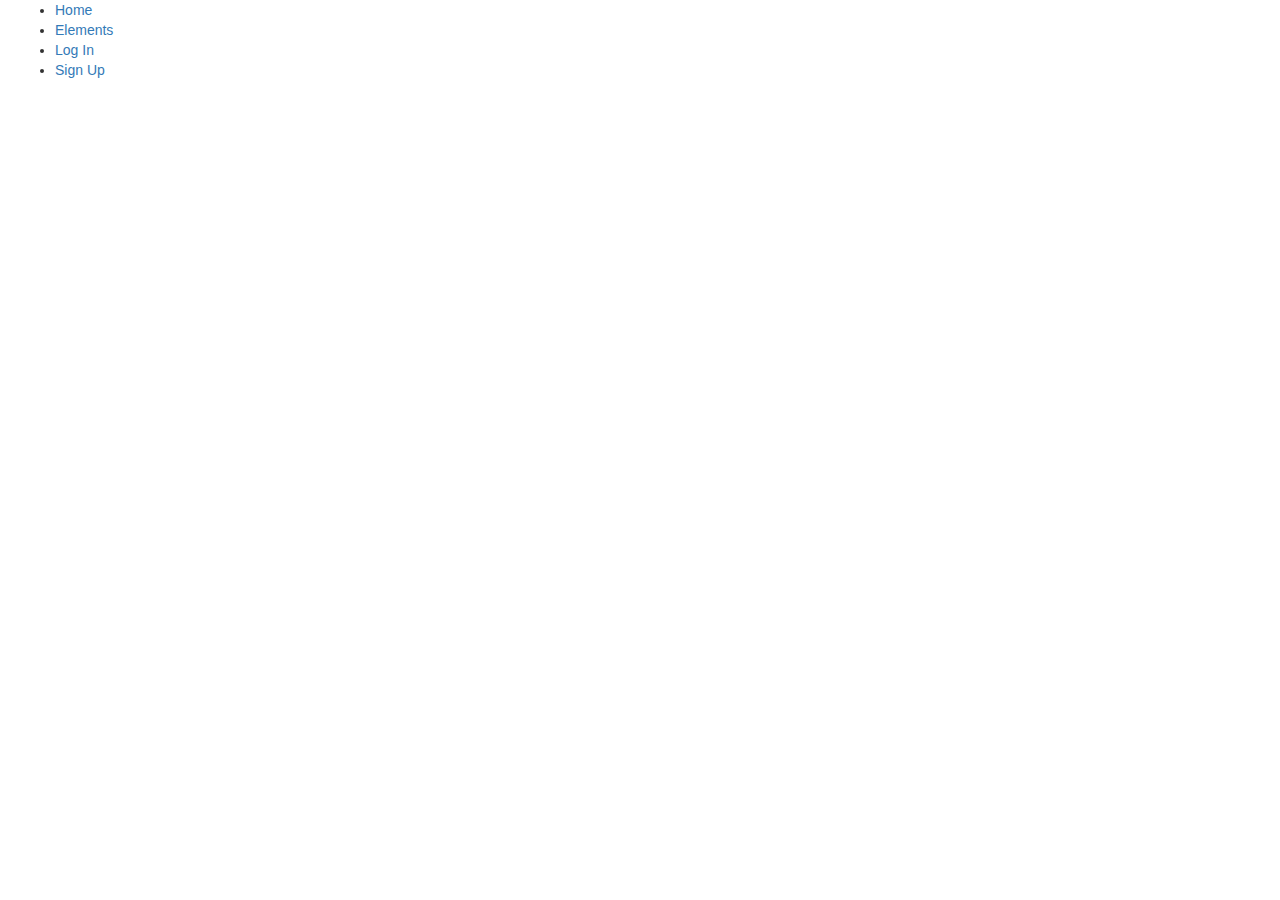
==== index.html @ 4f93aa48 "1st commit" ====
<!DOCTYPE html>
<html lang="en">
    <head>
        <meta charset="utf-8">
        <meta http-equiv="X-UA-Compatible" content="IE=edge">
        <meta name="viewport" content="width=device-width, initial-scale=1">
        <title>Bootstrap 101 Template</title>
        <link href="assets/css/bootstrap.min.css" rel="stylesheet">
        <link rel="stylesheet" href="assets/css/ionicons.min.css">
        <link href="https://fonts.googleapis.com/css?family=Istok+Web:400,400i,700,700i" rel="stylesheet">
        <link href="https://fonts.googleapis.com/css?family=Roboto:300,300i,400" rel="stylesheet">
        <link href="https://fonts.googleapis.com/css?family=PT+Sans" rel="stylesheet">
        <link href="assets/css/main.css" rel="stylesheet">


        <script src="assets/js/jquery.min.js"></script>
        <script src="assets/js/bootstrap.min.js"></script>
        <script src="assets/js/main.js"></script>
    </head>
<body>
<div class="pop-up-solid-state">
    <div class="container">
                <ul class="center-block">
                    <li><a href="#">Home</a></li>
                    <li><a href="#">Elements</a></li>
                    <li><a href="#">Log In</a></li>
                    <li><a href="#">Sign Up</a></li>
                </ul>
    </div>
</div>
<!-- <div>
        <nav class="navbar navbar-fixed-top">
    <div class="navbar-solid-state">
    <div class="container-fluid">
    <div class="row">
    <div class="col-md-11">
    <p>Solid State</p>
    </div>
    <div class="col-md-1">
    <button type="button" class="btn navbar-btn navbar-btn-solid-state">Menu <i class="ion-android-menu"></i></button>
    </div>
    </div>
    </div>
    </div>
    </nav>
<section id="banner">
    <div class="container">
        <div class="row">
        <div class="col-md-12">
        <h2>MAX OUT YOUR USER EXPERIENCE</h2>
        </div>
        </div>
        <div class="row">
        <div class="col-md-12"> <p>ANOTHER FREE + FULLY RESPONSIVE SITE TEMPLATE BY <a href="http://www.themewagon.com">THEMEWAGON</a></p>
        </div>
        </div>
        <div class="row">
        <div class="col-md-12">
        <a href="#" class="btn btn-banner">DEFAULT</a>
        </div>
        </div>
    </div>
</section>
  
<section id="one">
    <div class="container">
        <div class="one-features">
        <div class="row">
        <div class="col-md-8">
        <div class="section-highlight">
        <h2>BEST SPORTS HEADPHONE EVER</h2>
        </div>
        <div class="section-details">
        <p>
        Lorem ipsum dolor sit amet, etiam lorem adipiscing elit. Cras turpis ante, nullam sit amet turpis non, sollicitudin posuere urna. Mauris id tellus arcu. Nunc vehicula id nulla dignissim dapibus. Nullam ultrices, neque et faucibus viverra, ex nulla cursus.
        </p>
        </div>
        <a href="#" class="btn btn-learn-more">LEARN MORE <i class="ion-ios-arrow-right"></i></a>
        </div>
        <div class="col-md-4">
        <img src="assets/images/03_headephone.png" class="img-responsive">
        </div>
        </div>
        </div>
    </div>
</section>
  <section id="two">
  <div class="two-features">
    <div class="container">
      <div class="row">
        <div class="col-md-4">
          <img src="assets/images/04_shoe.png" class="img-responsive">
        </div>
        <div class="col-md-8">
          <div class="section-highlight">
              <h2>WHY YOU LIKE OUR SHOES?</h2>
          </div>
          <div class="section-details">
            <p>
            Lorem ipsum dolor sit amet, etiam lorem adipiscing elit. Cras turpis ante, nullam sit amet turpis non, sollicitudin posuere urna. Mauris id tellus arcu. Nunc vehicula id nulla dignissim dapibus. Nullam ultrices, neque et faucibus viverra, ex nulla cursus.
            </p>
          </div>
          <a href="#" class="btn btn-learn-more">LEARN MORE <i class="ion-ios-arrow-right"></i></a>
        </div>
      </div>
    </div>
    </div>
  </section>
  <section id="three">
  <div class="three-features">
          <div class="container">
      <div class="row">
        <div class="col-md-8">
          <div class="section-highlight">
              <h2>
            YANKEES BASEBALL CAP
          </h2>
          </div>
          <div class="section-details">
            <p>
            Lorem ipsum dolor sit amet, etiam lorem adipiscing elit. Cras turpis ante, nullam sit amet turpis non, sollicitudin posuere urna. Mauris id tellus arcu. Nunc vehicula id nulla dignissim dapibus. Nullam ultrices, neque et faucibus viverra, ex nulla cursus.
            </p>
          </div>
          <a href="#" class="btn btn-learn-more">LEARN MORE <i class="ion-ios-arrow-right"></i></a>
        </div>
        <div class="col-md-4">
          <img src="assets/images/05_cap.png" class="img-responsive">
        </div>
      </div>
    </div>
  </div>
  </section>
  <section id="four">
  <div class="four-full">
  <div class="four-top">
    <div class="container">
      <div class="section-heading">
          <div class="title">
              <div class="row">
        <div class="col-md-12">
          <h2>
            CHECK OUR SERVICES
          </h2>
        </div>
        </div>
          </div>
          <div class="subtitle">
                     <div class="row">
            <div class="col-md-12">
          <p>
            Lorem ipsum dolor sit amet, etiam lorem adipiscing elit. Cras turpis ante, nullam sit amet turpis non, sollicitudin posuere urnamauris id tellus arcu.
          </p>
        </div>
        </div>
          </div>
      </div>
 
      </div>
      </div>
      <div class="container">
                <div class="row">
        <div class="col-md-6">
            <div class="four-features">
                <img src="assets/images/07.jpg" class="img-responsive">
                <div class="features-content">
                    <h3>MOUNTAIN HIKING</h3>
                    <p>
                        Lorem ipsum dolor sit amet, etiam lorem adipiscing elit. Cras turpis ante, nullam sit amet turpis Nunc sollicitudin posuere urna. Mauris id tellus arcu. Nunc vehicula id nullam
                    </p>
                    <a href="#" class="btn btn-learn-more">LEARN MORE <i class="ion-ios-arrow-right"></i></a>
                </div>
            </div>
        </div>
        <div class="col-md-6">
          <div class="four-features">
                <img src="assets/images/08.jpg" class="img-responsive">
                <div class="features-content">
                    <h3>SHOE SERVICES</h3>
                    <p>
                        Lorem ipsum dolor sit amet, etiam lorem adipiscing elit. Cras turpis ante, nullam sit amet turpis Nunc sollicitudin posuere urna. Mauris id tellus arcu. Nunc vehicula id nulla
                    </p>
                    <a href="#" class="btn btn-learn-more">LEARN MORE <i class="ion-ios-arrow-right"></i></a>
                </div>
            </div>
        </div>
      </div>
      <div class="row">
        <div class="col-md-6">
          <div class="four-features">
              <img src="assets/images/09.jpg" class="img-responsive">
          <div class="features-content">
              <h3>
            MOUNTAIN VISION
          </h3>
          <p>
            Lorem ipsum dolor sit amet, etiam lorem adipiscing elit. Cras turpis ante, nullam sit amet turpis Nunc sollicitudin posuere urna. Mauris id tellus arcu. Nunc vehicula id nulla
          </p>
          <a href="#" class="btn btn-learn-more">
          LEARN MORE <i class="ion-ios-arrow-right"></i>
          </a>
          </div>
          </div>
        </div>
        <div class="col-md-6">
          <div class="four-features">
              <img src="assets/images/10.jpg" class="img-responsive">
          <div class="features-content">
              <h3>
            LIFE IN ADVENTURE
          </h3>
          <p>
            Lorem ipsum dolor sit amet, etiam lorem adipiscing elit. Cras turpis ante, nullam sit amet turpis Nunc sollicitudin posuere urna. Mauris id tellus arcu. Nunc vehicula id nulla
          </p>
          <a href="#" class="btn btn-learn-more">
          LEARN MORE <i class="ion-ios-arrow-right"></i>
          </a>
          </div>
          </div>
        </div>
      </div>
      <div class="row">
        <div class="col-md-12">
          <a href="#" class="btn btn-expand-all">EXPAND ALL</a>
        </div>
      </div>
      </div>
    </div>
  </section>
  <section id="footer">
    <div class="container">
    <div class="footer-top">
      <div class="section-heading">
          <div class="title">
              <div class="row">
        <div class="col-md-12">
          <h2>
            GET IN TOUCH
          </h2>
          </div>
          </div>
          </div>
          <div class="subtitle">
            <div class="row">
            <div class="col-md-12">
            <p>
            Lorem ipsum dolor sit amet, etiam lorem adipiscing elit. Cras turpis ante, nullam sit amet turpis non, sollicitudin posuere urna.
            </p>
            </div>
            </div>
          </div>
      </div>
        </div>
      <div class="footer-features">
      <div class="row">
              <div class="col-md-6">
          <form>
          <div class="form-group">
            <input type="text" name="name name" class="form-control form-footer" placeholder="Name">
          </div>
            <div class="form-group">
              <input type="email" class="form-control form-footer" placeholder="Email">
            </div>
            <div class="form-group">
               <textarea class="form-control form-footer" rows="5" placeholder="Message"></textarea>
            </div>
              <button type="submit" class="btn btn-solid-state">Send Message</button>
          </form>
        </div>
        <div class="col-md-6">
          <div class="footer-list">
              <ul class="list-unstyled">
                <li class="list-bottom">
              <i class="ion-ios-home"> </i><strong>Untitled Inc 1234 Somewhere Road Suite #2894 Nashville, TN 00000-0000</strong>
            </li>
                <li class="list-top-bottom">
              <strong><i class="ion-android-call"> </i>(+440) 103-5554</strong>
            </li>
            <li class="list-top-bottom">
              <strong><i class="ion-email"> </i>information@mail.com</strong>
            </li>
          </ul>
          <div class="list-solid-state">
              <ul class="list-inline">
            <li>
                <a href="http://www.facebook.com"><i class="ion-social-facebook"></i></a>
            </li>
            <li>
                <a href="http://www.twitter.com"><i class="ion-social-twitter"></i></a>
            </li>
            <li>
                <a href="https://www.linkedin.com"><i class="ion-social-linkedin"></i></a>
            </li>
            <li>
                <i class="ion-aperture"></i>
            </li>
            <li>
                <i class="ion-social-rss"></i>
            </li>
          </ul>
          </div>
          </div>
        </div>
      </div>
      </div>
      <div class="footer-bottom">
          <div class="row">
              <div class="col-md-12">
                  <p>&copy; TECHNEXT 2016.ALL RIGHTS RESERVED.</p>
              </div>
          </div>
      </div>
    </div>
  </section>
</div> -->

</body>
  
</html>
---- assets/css/main.css ----
/*body {
	background-color: #2e3141;
	background-image: linear-gradient(to top, rgba(46, 49, 65, 0), rgba(46, 49, 65, 1)), url("../images/01_header_image.jpg");
	background-size: auto, cover;
	background-attachment: fixed, fixed;
	background-position: center, center;
}
*/

h1, h2, h3, h4, h5, h6 {
    margin-top: 0px;
    margin-bottom: 0px;
}

#banner {
		padding: 10em 0 4.75em 0 ;
		background-color: #2e3141;
		background-image: linear-gradient(to top, rgba(46, 49, 65, 0), rgba(46, 49, 65, 1)), url("../images/01_header_image.jpg");
		background-size: auto, cover;
		background-attachment: fixed, fixed;
		background-position: center, center;
		height: 80vh;
		color: #ffffff;
		
	}
	#banner a {
		color: #ffffff;
	}

.color-white {
	color: white;
}

.btn-banner {
	background-color: transparent;
	border: 1px solid #ffffff;
	color: #ffffff;
	font-family: 'Istok Web', sans-serif;
	font-weight: 700;
	font-size: 13px;
	border-radius: 50px;
    padding: 18px 43px;
}

#one h2, #one p, #one a {
	text-align: right;
	float: right;
}

#two {
	background-color: #242d44;
	color: #ffffff;
}

#four {
	background-color: #242d44;
	color: #ffffff;
}

.four-features{
	background-color: #29344e;
	margin: 15px;
	border-radius: 8px;
}
.four-features img{
	border-radius: 8px 8px 0 0;
}
.four-features .features-content{
	padding: 15px;
}

.footer-features {
	padding: 30px;
    border-bottom: 1px solid #dfdfdf;
}

textarea {
	resize: none;
}

.form-footer{
	border-radius: 15px;
}

.btn-solid-state {
	background-color: #242d44;
	color: #ffffff;
	border-radius: 25px;
	font-family: 'Roboto', sans-serif;
	font-weight: 300;
	text-transform: uppercase;
}
.btn-solid-state:focus, .btn-solid-state:hover {
	border: 1px solid #242d44;
	color: #ffffff;
	border-radius: 25px;
	font-family: 'Roboto', sans-serif;
	font-weight: 300;
	text-transform: uppercase;
	font-size: 15px;
}

.one-features, .two-features, .three-features{
	padding: 30px;
}

#three h2, #three p, #three a{
	float: right;
	text-align: right;
}

.four-top {
	padding: 50px;
	text-align: center;
}

.footer-top {
	padding: 50px;
	text-align: center;
}

i.ion-ios-arrow-right {
    -moz-transition: background-color 0.2s ease-in-out;
    -webkit-transition: background-color 0.2s ease-in-out;
    -ms-transition: background-color 0.2s ease-in-out;
    transition: background-color 0.2s ease-in-out;
    border-radius: 50%;
    border: solid 1px #9f9f9f;
    display: inline-block;
    height: 35px;
    line-height: 35px;
    margin-left: 5px;
    text-align: center;
    vertical-align: middle;
    width: 35px;
}

h2,h3 {
	font-family: 'Istok Web', sans-serif;
	font-weight: 700;
}

p {
	font-family: 'Roboto', sans-serif;
	font-weight: 300;
	font-size: 21px;
}

#banner p {
	font-family: 'Istok Web', sans-serif;
	font-weight: 400;
	font-size: 18px;
}

.btn-learn-more {
	font-family: 'Istok Web', sans-serif;
	font-weight: 700;
	font-size: 13px;
}

#two .btn-learn-more, #four .btn-learn-more {
	color: #ffffff;
	padding-left: 0px;
}

#three .btn-learn-more, #one .btn-learn-more {
	color: black;
	font-size: 13px;
	padding-right: 0px;
}

.btn-expand-all {
	background-color: #242d44;
	border: 1px solid #ffffff;
	margin-left: 15px;
	border-radius: 20px;
	color: #ffffff;
	font-family: 'Istok Web', sans-serif;
	font-weight: 700;
	padding: 5px 18px 5px 18px;
	margin-top: 85px;
}

.btn-expand-all:hover, .btn-expand-all:focus {
    background-color: #242d44;
    border: 1px solid #ffffff;
    margin-left: 15px;
    border-radius: 20px;
    color: #ffffff;
    font-family: 'Istok Web', sans-serif;
    font-weight: 700;
    padding: 5px 18px 5px 18px;
    margin-top: 85px;
    font-size: 15px;
}

.four-full {
	padding-bottom: 50px;
}

#banner h2 {
	font-size: 46px;
	margin-bottom: 37px;
}

#banner p {
	font-size: 18px;
	margin-bottom: 29px;
}

h2 {
	font-size: 31px;
}

h3 {
	font-size: 26px;
}

.section-heading .title h2 {
	margin-bottom: 35px;
}

.section-highlight h2 {
	margin-bottom: 67px;
}

.section-details p {
	margin-bottom: 57px;
}

.four-features .features-content h3 {
	margin-bottom: 32px;
}

.four-features .features-content p {
	margin-bottom: 33px;
}

.footer-bottom p {
	text-align: center;
	font-family: 'Roboto', sans-serif;
	font-weight: 300;
	font-size: 13px;
}

.footer-bottom {
	margin: 56px 0 56px 0;
}

.list-bottom {
	padding-bottom: 27px;
	border-bottom: 1px solid #dfdfdf;
}

.list-top-bottom {
	padding: 27px 0 27px 0;
	border-bottom: 1px solid #dfdfdf;
}

.list-solid-state {
	margin-left: 15px;
}

.navbar-solid-state {
	background-color: #transparent;
	color: #ffffff;
}

.navbar-solid-state p {
	color: transparent;
	font-family: 'Istok Web', sans-serif;
	font-weight: 700;
}

.navbar-btn-solid-state {
	background-color: transparent;
	text-transform: uppercase;
	border-radius: 0;
	border: 1px solid #ffffff;
	font-family: 'PT Sans', sans-serif;
	font-weight: 400;
	margin-left: 10px;
}

.navbar-btn-solid-state:hover, .navbar-btn-solid-state:focus {
    font-size: 15px;
    color: #ffffff;
}

.btn-learn-more:hover, .btn-learn-more:focus {
	font-size: 14px;
}

#three .btn-learn-more:hover, #one .btn-learn-more:hover, #three .btn-learn-more:focus, #one .btn-learn-more:focus {
	font-size: 14px;
}

.btn-banner:hover {
    font-size: 15px;
}

.pop-up-solid-state {
	margin: 0 auto;
	display: inline-block;
}
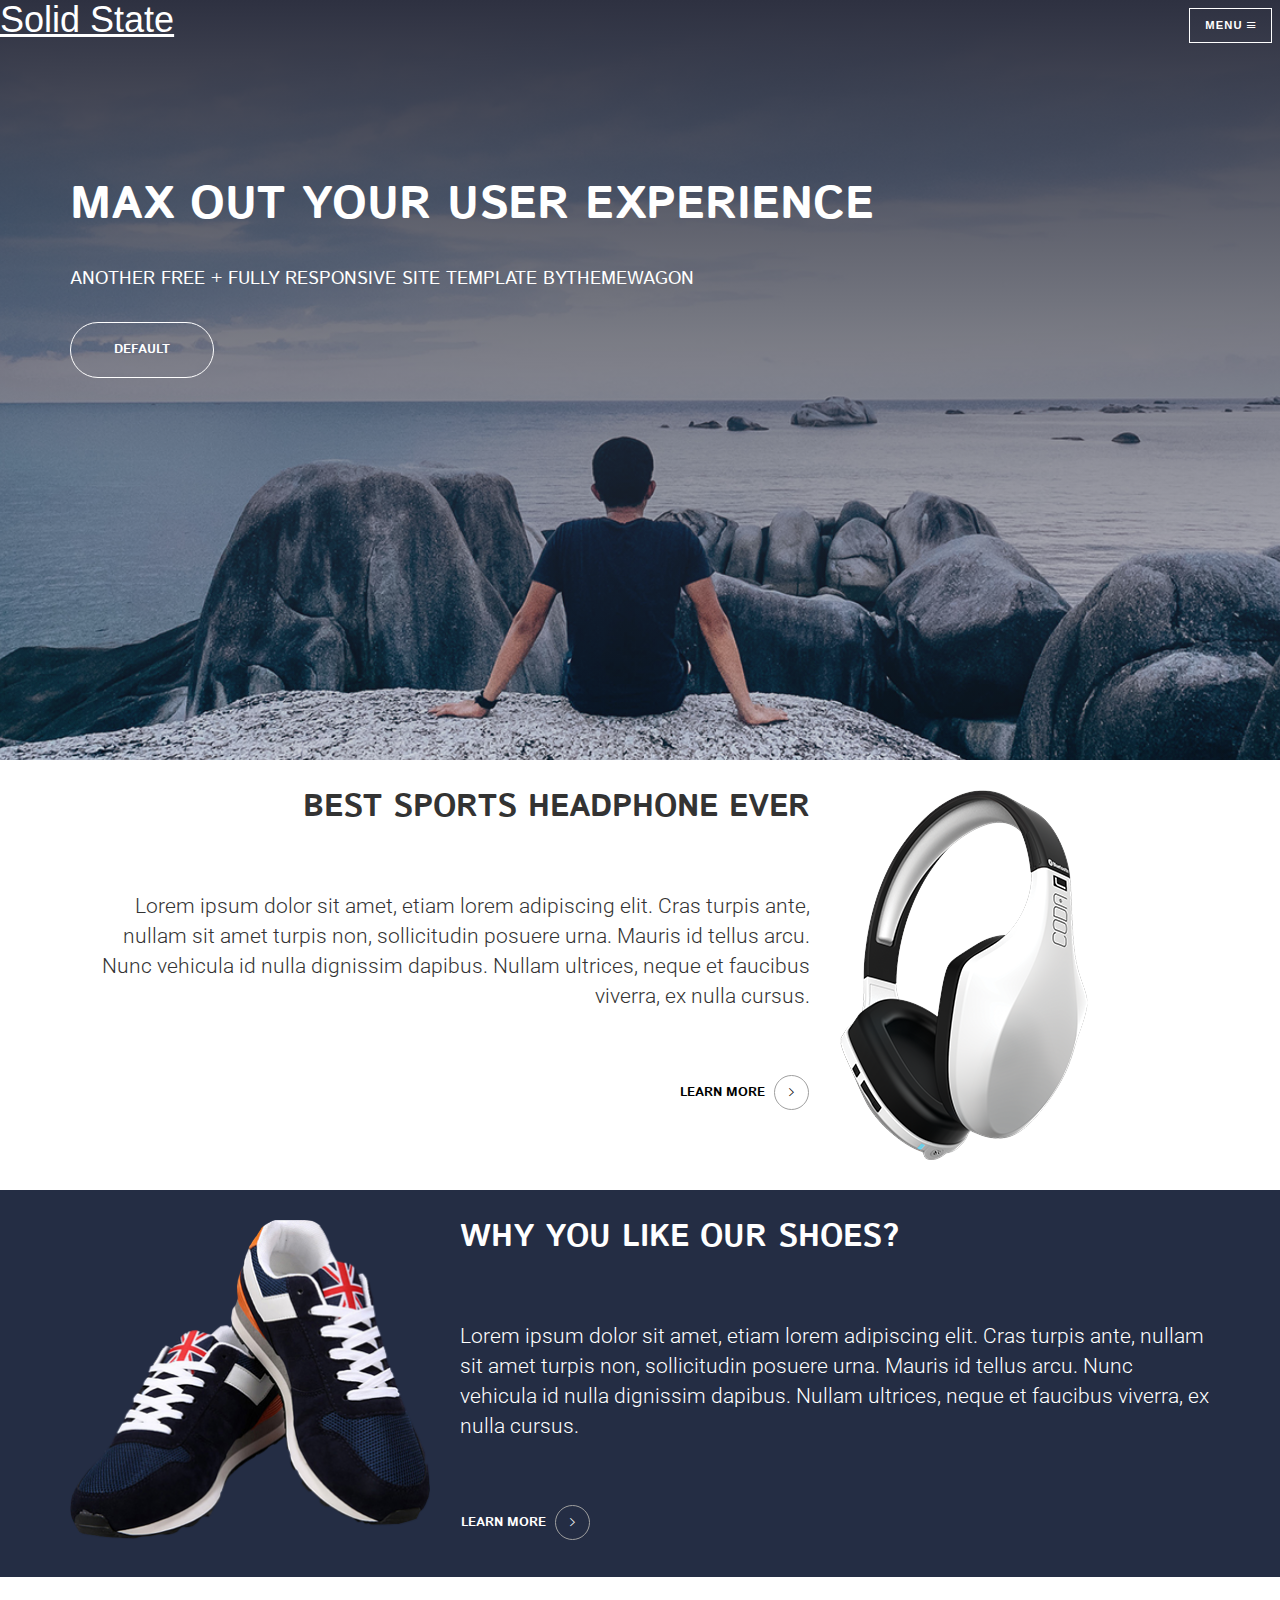
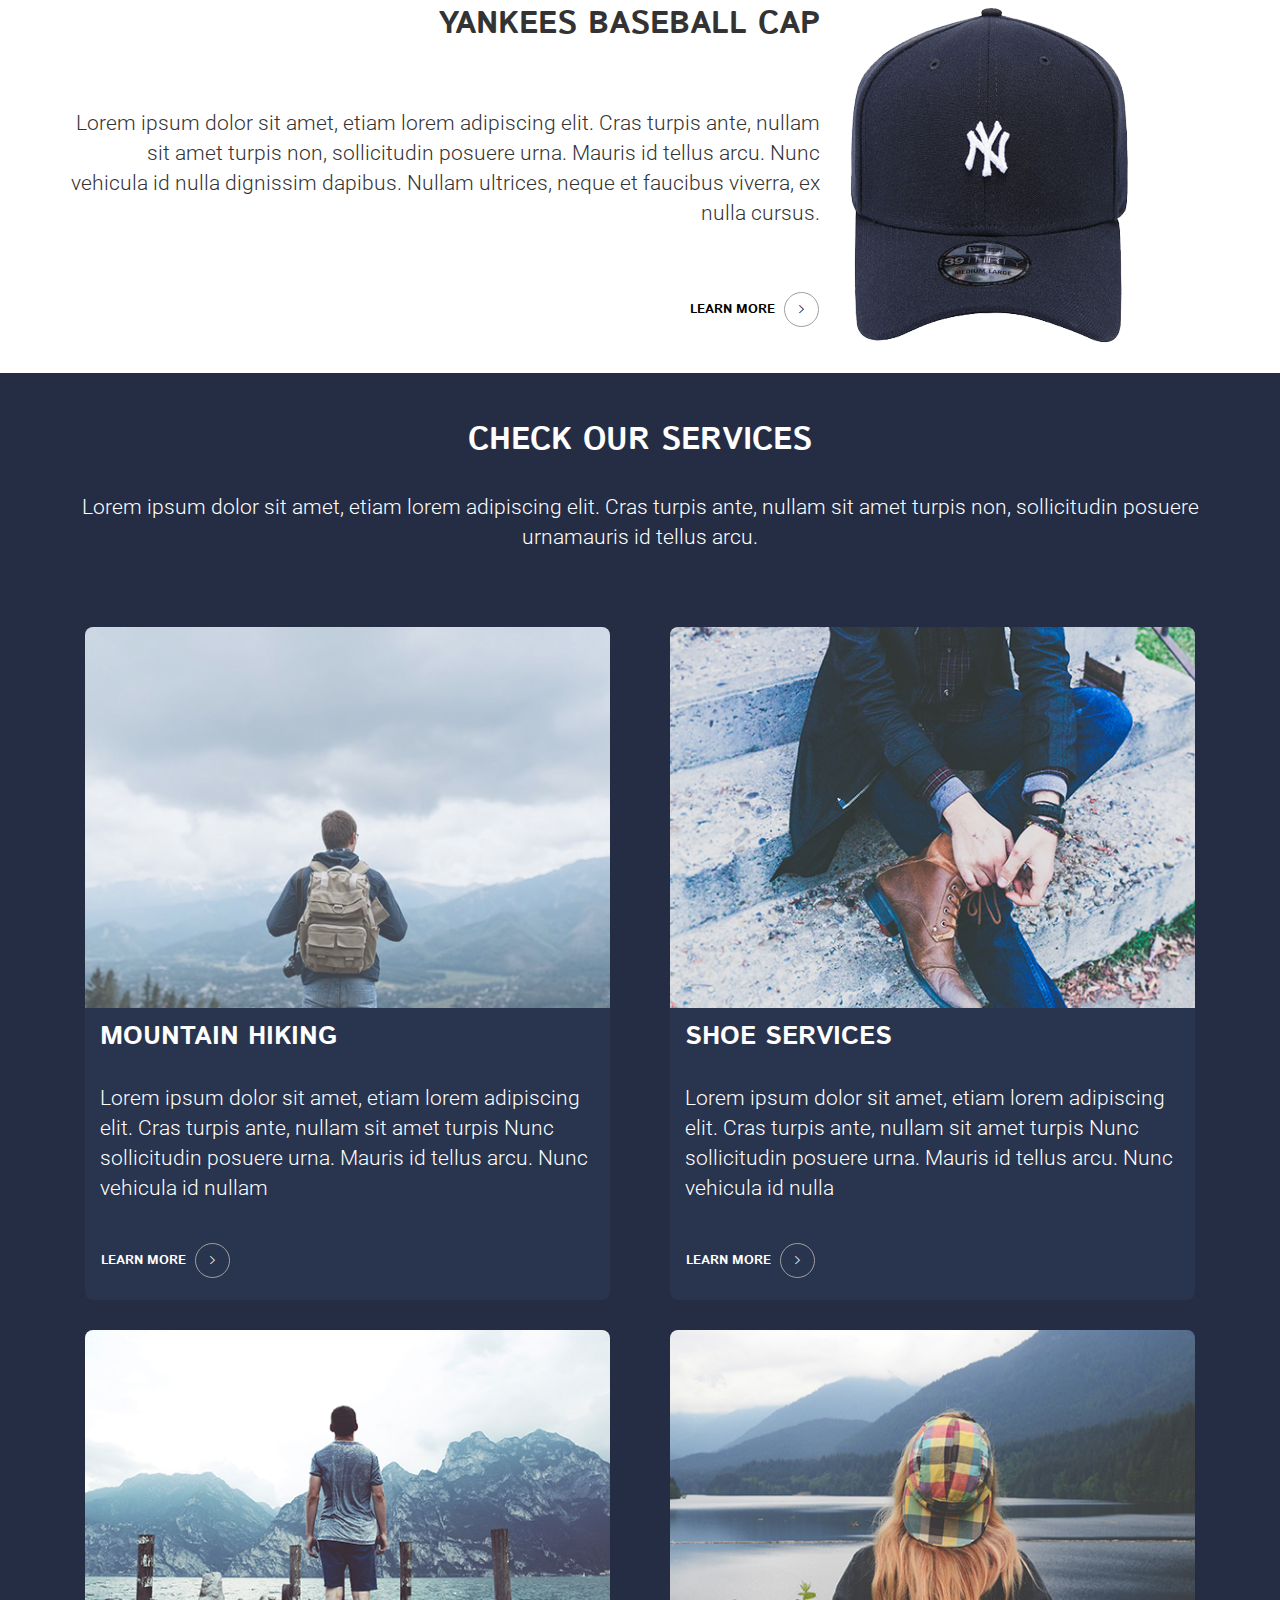
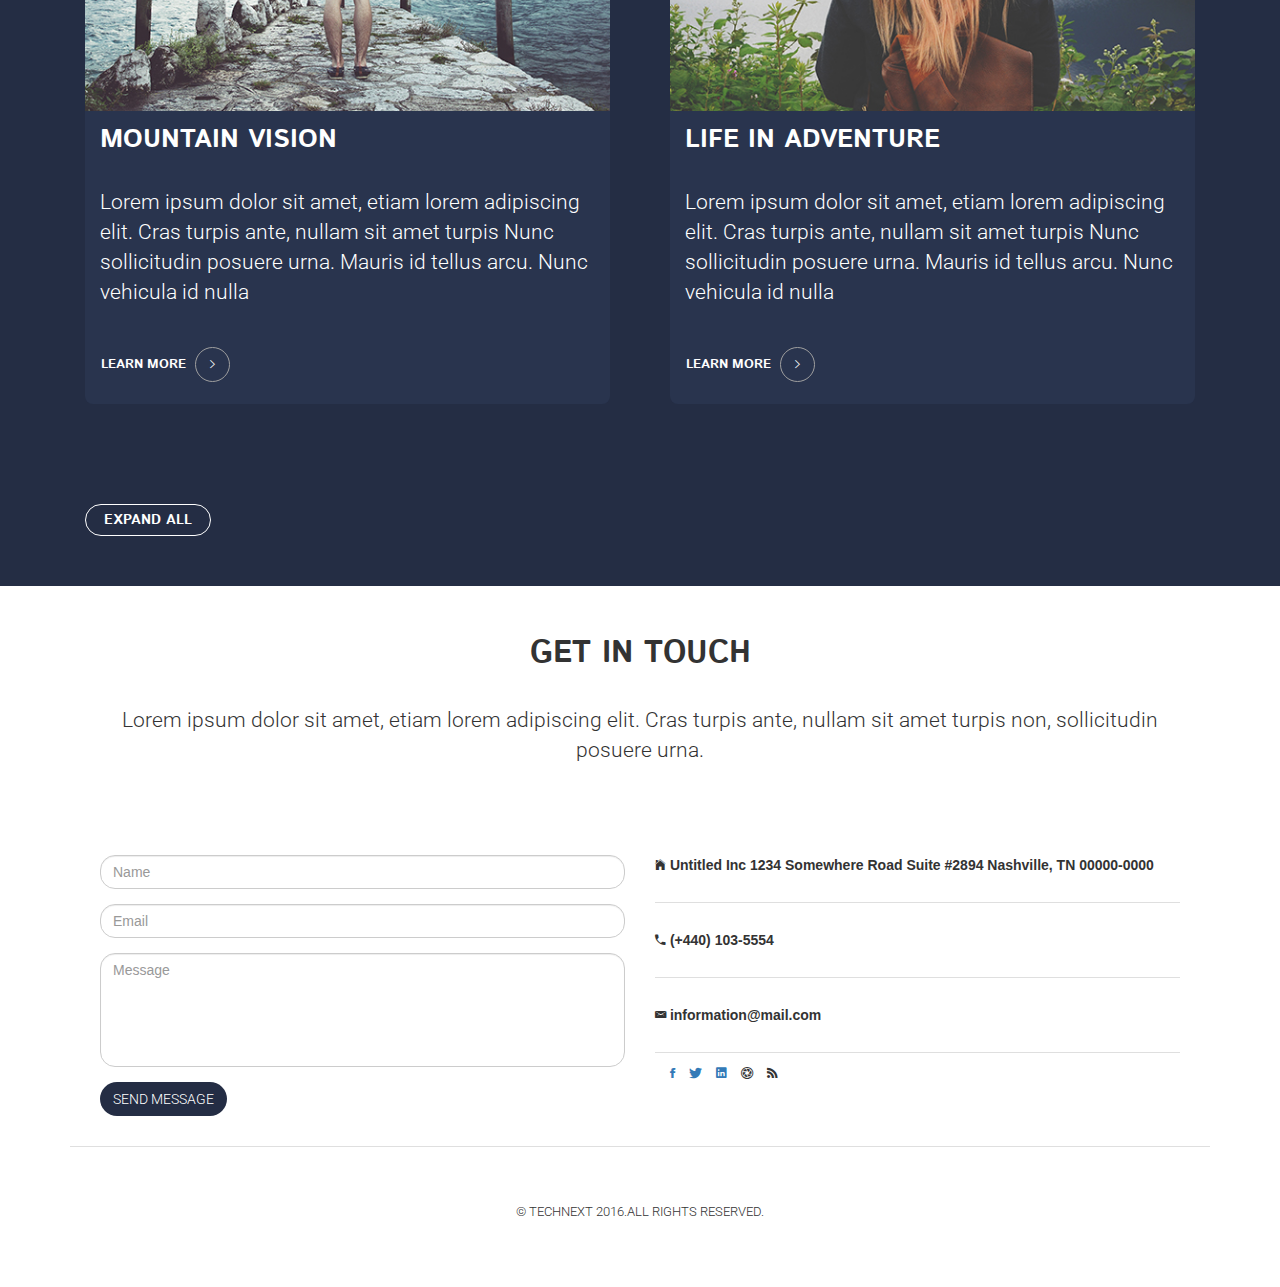
==== commit db27801e: "navbar menu" ====
--- a/index.html
+++ b/index.html
@@ -18,7 +18,7 @@
         <script src="assets/js/main.js"></script>
     </head>
 <body>
-<div class="pop-up-solid-state">
+<!-- <div class="pop-up-solid-state">
     <div class="container">
                 <ul class="center-block">
                     <li><a href="#">Home</a></li>
@@ -27,291 +27,319 @@
                     <li><a href="#">Sign Up</a></li>
                 </ul>
     </div>
-</div>
-<!-- <div>
-        <nav class="navbar navbar-fixed-top">
-    <div class="navbar-solid-state">
-    <div class="container-fluid">
-    <div class="row">
-    <div class="col-md-11">
-    <p>Solid State</p>
-    </div>
-    <div class="col-md-1">
-    <button type="button" class="btn navbar-btn navbar-btn-solid-state">Menu <i class="ion-android-menu"></i></button>
-    </div>
-    </div>
-    </div>
-    </div>
-    </nav>
-<section id="banner">
-    <div class="container">
-        <div class="row">
-        <div class="col-md-12">
-        <h2>MAX OUT YOUR USER EXPERIENCE</h2>
-        </div>
-        </div>
-        <div class="row">
-        <div class="col-md-12"> <p>ANOTHER FREE + FULLY RESPONSIVE SITE TEMPLATE BY <a href="http://www.themewagon.com">THEMEWAGON</a></p>
-        </div>
-        </div>
-        <div class="row">
-        <div class="col-md-12">
-        <a href="#" class="btn btn-banner">DEFAULT</a>
-        </div>
-        </div>
-    </div>
-</section>
-  
-<section id="one">
-    <div class="container">
-        <div class="one-features">
-        <div class="row">
-        <div class="col-md-8">
-        <div class="section-highlight">
-        <h2>BEST SPORTS HEADPHONE EVER</h2>
-        </div>
-        <div class="section-details">
-        <p>
-        Lorem ipsum dolor sit amet, etiam lorem adipiscing elit. Cras turpis ante, nullam sit amet turpis non, sollicitudin posuere urna. Mauris id tellus arcu. Nunc vehicula id nulla dignissim dapibus. Nullam ultrices, neque et faucibus viverra, ex nulla cursus.
-        </p>
-        </div>
-        <a href="#" class="btn btn-learn-more">LEARN MORE <i class="ion-ios-arrow-right"></i></a>
-        </div>
-        <div class="col-md-4">
-        <img src="assets/images/03_headephone.png" class="img-responsive">
-        </div>
-        </div>
-        </div>
-    </div>
-</section>
-  <section id="two">
-  <div class="two-features">
-    <div class="container">
-      <div class="row">
-        <div class="col-md-4">
-          <img src="assets/images/04_shoe.png" class="img-responsive">
-        </div>
-        <div class="col-md-8">
-          <div class="section-highlight">
-              <h2>WHY YOU LIKE OUR SHOES?</h2>
-          </div>
-          <div class="section-details">
-            <p>
-            Lorem ipsum dolor sit amet, etiam lorem adipiscing elit. Cras turpis ante, nullam sit amet turpis non, sollicitudin posuere urna. Mauris id tellus arcu. Nunc vehicula id nulla dignissim dapibus. Nullam ultrices, neque et faucibus viverra, ex nulla cursus.
-            </p>
-          </div>
-          <a href="#" class="btn btn-learn-more">LEARN MORE <i class="ion-ios-arrow-right"></i></a>
-        </div>
-      </div>
-    </div>
-    </div>
-  </section>
-  <section id="three">
-  <div class="three-features">
-          <div class="container">
-      <div class="row">
-        <div class="col-md-8">
-          <div class="section-highlight">
-              <h2>
-            YANKEES BASEBALL CAP
-          </h2>
-          </div>
-          <div class="section-details">
-            <p>
-            Lorem ipsum dolor sit amet, etiam lorem adipiscing elit. Cras turpis ante, nullam sit amet turpis non, sollicitudin posuere urna. Mauris id tellus arcu. Nunc vehicula id nulla dignissim dapibus. Nullam ultrices, neque et faucibus viverra, ex nulla cursus.
-            </p>
-          </div>
-          <a href="#" class="btn btn-learn-more">LEARN MORE <i class="ion-ios-arrow-right"></i></a>
-        </div>
-        <div class="col-md-4">
-          <img src="assets/images/05_cap.png" class="img-responsive">
-        </div>
-      </div>
-    </div>
-  </div>
-  </section>
-  <section id="four">
-  <div class="four-full">
-  <div class="four-top">
-    <div class="container">
-      <div class="section-heading">
-          <div class="title">
-              <div class="row">
-        <div class="col-md-12">
-          <h2>
-            CHECK OUR SERVICES
-          </h2>
-        </div>
-        </div>
-          </div>
-          <div class="subtitle">
-                     <div class="row">
-            <div class="col-md-12">
-          <p>
-            Lorem ipsum dolor sit amet, etiam lorem adipiscing elit. Cras turpis ante, nullam sit amet turpis non, sollicitudin posuere urnamauris id tellus arcu.
-          </p>
-        </div>
-        </div>
-          </div>
-      </div>
- 
-      </div>
-      </div>
-      <div class="container">
+</div> -->
+    <!-- <nav class="navbar navbar-fixed-top">
+        <div class="navbar-solid-state">
+            <div class="container-fluid">
                 <div class="row">
-        <div class="col-md-6">
-            <div class="four-features">
-                <img src="assets/images/07.jpg" class="img-responsive">
-                <div class="features-content">
-                    <h3>MOUNTAIN HIKING</h3>
-                    <p>
-                        Lorem ipsum dolor sit amet, etiam lorem adipiscing elit. Cras turpis ante, nullam sit amet turpis Nunc sollicitudin posuere urna. Mauris id tellus arcu. Nunc vehicula id nullam
-                    </p>
-                    <a href="#" class="btn btn-learn-more">LEARN MORE <i class="ion-ios-arrow-right"></i></a>
+                    <div class="col-md-11">
+                        <p>Solid State</p>
+                    </div>
+
+                    <div class="col-md-1">
+                        <button type="button" class="btn navbar-btn navbar-btn-solid-state">Menu <i class="ion-android-menu"></i></button>
+                    </div>
                 </div>
             </div>
         </div>
-        <div class="col-md-6">
-          <div class="four-features">
-                <img src="assets/images/08.jpg" class="img-responsive">
-                <div class="features-content">
-                    <h3>SHOE SERVICES</h3>
-                    <p>
-                        Lorem ipsum dolor sit amet, etiam lorem adipiscing elit. Cras turpis ante, nullam sit amet turpis Nunc sollicitudin posuere urna. Mauris id tellus arcu. Nunc vehicula id nulla
-                    </p>
-                    <a href="#" class="btn btn-learn-more">LEARN MORE <i class="ion-ios-arrow-right"></i></a>
+    </nav> -->
+<div class="navbar-solid-state">
+     <!-- Header -->
+    <header id="header" class="alt">
+        <h1><a href="index.html" class="a-transparent">Solid State</a></h1>
+        <nav>
+            <a href="#menu">Menu <i class="ion-android-menu"></i> </a>
+        </nav>
+    </header>
+
+    <!-- Menu -->
+    <nav id="menu">
+        <div class="inner">
+            <h2>Menu</h2>
+            <ul class="links">
+                <li><a href="index.html">Home</a></li>
+                <li><a href="generic.html">Generic</a></li>
+                <li><a href="elements.html">Elements</a></li>
+                <li><a href="#">Log In</a></li>
+                <li><a href="#">Sign Up</a></li>
+            </ul>
+            <a href="#" class="close">Close</a>
+        </div>
+    </nav>
+</div>
+
+    <section id="banner">
+        <div class="container">
+            <div class="row">
+                <div class="col-md-12">
+                    <h2>MAX OUT YOUR USER EXPERIENCE</h2>
+                </div>
+            </div>
+
+            <div class="row">
+                <div class="col-md-12"> 
+                    <p>ANOTHER FREE + FULLY RESPONSIVE SITE TEMPLATE BY<a href="http://www.themewagon.com">THEMEWAGON</a></p>
+                </div>
+            </div>
+
+            <div class="row">
+                <div class="col-md-12">
+                    <a href="#" class="btn btn-banner">DEFAULT</a>
                 </div>
             </div>
         </div>
-      </div>
-      <div class="row">
-        <div class="col-md-6">
-          <div class="four-features">
-              <img src="assets/images/09.jpg" class="img-responsive">
-          <div class="features-content">
-              <h3>
-            MOUNTAIN VISION
-          </h3>
-          <p>
-            Lorem ipsum dolor sit amet, etiam lorem adipiscing elit. Cras turpis ante, nullam sit amet turpis Nunc sollicitudin posuere urna. Mauris id tellus arcu. Nunc vehicula id nulla
-          </p>
-          <a href="#" class="btn btn-learn-more">
-          LEARN MORE <i class="ion-ios-arrow-right"></i>
-          </a>
-          </div>
-          </div>
-        </div>
-        <div class="col-md-6">
-          <div class="four-features">
-              <img src="assets/images/10.jpg" class="img-responsive">
-          <div class="features-content">
-              <h3>
-            LIFE IN ADVENTURE
-          </h3>
-          <p>
-            Lorem ipsum dolor sit amet, etiam lorem adipiscing elit. Cras turpis ante, nullam sit amet turpis Nunc sollicitudin posuere urna. Mauris id tellus arcu. Nunc vehicula id nulla
-          </p>
-          <a href="#" class="btn btn-learn-more">
-          LEARN MORE <i class="ion-ios-arrow-right"></i>
-          </a>
-          </div>
-          </div>
-        </div>
-      </div>
-      <div class="row">
-        <div class="col-md-12">
-          <a href="#" class="btn btn-expand-all">EXPAND ALL</a>
-        </div>
-      </div>
-      </div>
-    </div>
-  </section>
-  <section id="footer">
-    <div class="container">
-    <div class="footer-top">
-      <div class="section-heading">
-          <div class="title">
-              <div class="row">
-        <div class="col-md-12">
-          <h2>
-            GET IN TOUCH
-          </h2>
-          </div>
-          </div>
-          </div>
-          <div class="subtitle">
-            <div class="row">
-            <div class="col-md-12">
-            <p>
-            Lorem ipsum dolor sit amet, etiam lorem adipiscing elit. Cras turpis ante, nullam sit amet turpis non, sollicitudin posuere urna.
-            </p>
-            </div>
-            </div>
-          </div>
-      </div>
-        </div>
-      <div class="footer-features">
-      <div class="row">
-              <div class="col-md-6">
-          <form>
-          <div class="form-group">
-            <input type="text" name="name name" class="form-control form-footer" placeholder="Name">
-          </div>
-            <div class="form-group">
-              <input type="email" class="form-control form-footer" placeholder="Email">
-            </div>
-            <div class="form-group">
-               <textarea class="form-control form-footer" rows="5" placeholder="Message"></textarea>
-            </div>
-              <button type="submit" class="btn btn-solid-state">Send Message</button>
-          </form>
-        </div>
-        <div class="col-md-6">
-          <div class="footer-list">
-              <ul class="list-unstyled">
-                <li class="list-bottom">
-              <i class="ion-ios-home"> </i><strong>Untitled Inc 1234 Somewhere Road Suite #2894 Nashville, TN 00000-0000</strong>
-            </li>
-                <li class="list-top-bottom">
-              <strong><i class="ion-android-call"> </i>(+440) 103-5554</strong>
-            </li>
-            <li class="list-top-bottom">
-              <strong><i class="ion-email"> </i>information@mail.com</strong>
-            </li>
-          </ul>
-          <div class="list-solid-state">
-              <ul class="list-inline">
-            <li>
-                <a href="http://www.facebook.com"><i class="ion-social-facebook"></i></a>
-            </li>
-            <li>
-                <a href="http://www.twitter.com"><i class="ion-social-twitter"></i></a>
-            </li>
-            <li>
-                <a href="https://www.linkedin.com"><i class="ion-social-linkedin"></i></a>
-            </li>
-            <li>
-                <i class="ion-aperture"></i>
-            </li>
-            <li>
-                <i class="ion-social-rss"></i>
-            </li>
-          </ul>
-          </div>
-          </div>
-        </div>
-      </div>
-      </div>
-      <div class="footer-bottom">
-          <div class="row">
-              <div class="col-md-12">
-                  <p>&copy; TECHNEXT 2016.ALL RIGHTS RESERVED.</p>
-              </div>
-          </div>
-      </div>
-    </div>
-  </section>
-</div> -->
+    </section>
+
+<section id="one">
+<div class="container">
+<div class="one-features">
+<div class="row">
+<div class="col-md-8">
+<div class="section-highlight">
+<h2>BEST SPORTS HEADPHONE EVER</h2>
+</div>
+<div class="section-details">
+<p>
+Lorem ipsum dolor sit amet, etiam lorem adipiscing elit. Cras turpis ante, nullam sit amet turpis non, sollicitudin posuere urna. Mauris id tellus arcu. Nunc vehicula id nulla dignissim dapibus. Nullam ultrices, neque et faucibus viverra, ex nulla cursus.
+</p>
+</div>
+<a href="#" class="btn btn-learn-more">LEARN MORE <i class="ion-ios-arrow-right"></i></a>
+</div>
+<div class="col-md-4">
+<img src="assets/images/03_headephone.png" class="img-responsive">
+</div>
+</div>
+</div>
+</div>
+</section>
+<section id="two">
+<div class="two-features">
+<div class="container">
+<div class="row">
+<div class="col-md-4">
+<img src="assets/images/04_shoe.png" class="img-responsive">
+</div>
+<div class="col-md-8">
+<div class="section-highlight">
+<h2>WHY YOU LIKE OUR SHOES?</h2>
+</div>
+<div class="section-details">
+<p>
+Lorem ipsum dolor sit amet, etiam lorem adipiscing elit. Cras turpis ante, nullam sit amet turpis non, sollicitudin posuere urna. Mauris id tellus arcu. Nunc vehicula id nulla dignissim dapibus. Nullam ultrices, neque et faucibus viverra, ex nulla cursus.
+</p>
+</div>
+<a href="#" class="btn btn-learn-more">LEARN MORE <i class="ion-ios-arrow-right"></i></a>
+</div>
+</div>
+</div>
+</div>
+</section>
+<section id="three">
+<div class="three-features">
+<div class="container">
+<div class="row">
+<div class="col-md-8">
+<div class="section-highlight">
+<h2>
+YANKEES BASEBALL CAP
+</h2>
+</div>
+<div class="section-details">
+<p>
+Lorem ipsum dolor sit amet, etiam lorem adipiscing elit. Cras turpis ante, nullam sit amet turpis non, sollicitudin posuere urna. Mauris id tellus arcu. Nunc vehicula id nulla dignissim dapibus. Nullam ultrices, neque et faucibus viverra, ex nulla cursus.
+</p>
+</div>
+<a href="#" class="btn btn-learn-more">LEARN MORE <i class="ion-ios-arrow-right"></i></a>
+</div>
+<div class="col-md-4">
+<img src="assets/images/05_cap.png" class="img-responsive">
+</div>
+</div>
+</div>
+</div>
+</section>
+<section id="four">
+<div class="four-full">
+<div class="four-top">
+<div class="container">
+<div class="section-heading">
+<div class="title">
+<div class="row">
+<div class="col-md-12">
+<h2>
+CHECK OUR SERVICES
+</h2>
+</div>
+</div>
+</div>
+<div class="subtitle">
+<div class="row">
+<div class="col-md-12">
+<p>
+Lorem ipsum dolor sit amet, etiam lorem adipiscing elit. Cras turpis ante, nullam sit amet turpis non, sollicitudin posuere urnamauris id tellus arcu.
+</p>
+</div>
+</div>
+</div>
+</div>
+
+</div>
+</div>
+<div class="container">
+<div class="row">
+<div class="col-md-6">
+<div class="four-features">
+<img src="assets/images/07.jpg" class="img-responsive">
+<div class="features-content">
+<h3>MOUNTAIN HIKING</h3>
+<p>
+Lorem ipsum dolor sit amet, etiam lorem adipiscing elit. Cras turpis ante, nullam sit amet turpis Nunc sollicitudin posuere urna. Mauris id tellus arcu. Nunc vehicula id nullam
+</p>
+<a href="#" class="btn btn-learn-more">LEARN MORE <i class="ion-ios-arrow-right"></i></a>
+</div>
+</div>
+</div>
+<div class="col-md-6">
+<div class="four-features">
+<img src="assets/images/08.jpg" class="img-responsive">
+<div class="features-content">
+<h3>SHOE SERVICES</h3>
+<p>
+Lorem ipsum dolor sit amet, etiam lorem adipiscing elit. Cras turpis ante, nullam sit amet turpis Nunc sollicitudin posuere urna. Mauris id tellus arcu. Nunc vehicula id nulla
+</p>
+<a href="#" class="btn btn-learn-more">LEARN MORE <i class="ion-ios-arrow-right"></i></a>
+</div>
+</div>
+</div>
+</div>
+<div class="row">
+<div class="col-md-6">
+<div class="four-features">
+<img src="assets/images/09.jpg" class="img-responsive">
+<div class="features-content">
+<h3>
+MOUNTAIN VISION
+</h3>
+<p>
+Lorem ipsum dolor sit amet, etiam lorem adipiscing elit. Cras turpis ante, nullam sit amet turpis Nunc sollicitudin posuere urna. Mauris id tellus arcu. Nunc vehicula id nulla
+</p>
+<a href="#" class="btn btn-learn-more">
+LEARN MORE <i class="ion-ios-arrow-right"></i>
+</a>
+</div>
+</div>
+</div>
+<div class="col-md-6">
+<div class="four-features">
+<img src="assets/images/10.jpg" class="img-responsive">
+<div class="features-content">
+<h3>
+LIFE IN ADVENTURE
+</h3>
+<p>
+Lorem ipsum dolor sit amet, etiam lorem adipiscing elit. Cras turpis ante, nullam sit amet turpis Nunc sollicitudin posuere urna. Mauris id tellus arcu. Nunc vehicula id nulla
+</p>
+<a href="#" class="btn btn-learn-more">
+LEARN MORE <i class="ion-ios-arrow-right"></i>
+</a>
+</div>
+</div>
+</div>
+</div>
+<div class="row">
+<div class="col-md-12">
+<a href="#" class="btn btn-expand-all">EXPAND ALL</a>
+</div>
+</div>
+</div>
+</div>
+</section>
+<section id="footer">
+<div class="container">
+<div class="footer-top">
+<div class="section-heading">
+<div class="title">
+<div class="row">
+<div class="col-md-12">
+<h2>
+GET IN TOUCH
+</h2>
+</div>
+</div>
+</div>
+<div class="subtitle">
+<div class="row">
+<div class="col-md-12">
+<p>
+Lorem ipsum dolor sit amet, etiam lorem adipiscing elit. Cras turpis ante, nullam sit amet turpis non, sollicitudin posuere urna.
+</p>
+</div>
+</div>
+</div>
+</div>
+</div>
+<div class="footer-features">
+<div class="row">
+<div class="col-md-6">
+<form>
+<div class="form-group">
+<input type="text" name="name name" class="form-control form-footer" placeholder="Name">
+</div>
+<div class="form-group">
+<input type="email" class="form-control form-footer" placeholder="Email">
+</div>
+<div class="form-group">
+<textarea class="form-control form-footer" rows="5" placeholder="Message"></textarea>
+</div>
+<button type="submit" class="btn btn-solid-state">Send Message</button>
+</form>
+</div>
+<div class="col-md-6">
+<div class="footer-list">
+<ul class="list-unstyled">
+<li class="list-bottom">
+<i class="ion-ios-home"> </i><strong>Untitled Inc 1234 Somewhere Road Suite #2894 Nashville, TN 00000-0000</strong>
+</li>
+<li class="list-top-bottom">
+<strong><i class="ion-android-call"> </i>(+440) 103-5554</strong>
+</li>
+<li class="list-top-bottom">
+<strong><i class="ion-email"> </i>information@mail.com</strong>
+</li>
+</ul>
+<div class="list-solid-state">
+<ul class="list-inline">
+<li>
+<a href="http://www.facebook.com"><i class="ion-social-facebook"></i></a>
+</li>
+<li>
+<a href="http://www.twitter.com"><i class="ion-social-twitter"></i></a>
+</li>
+<li>
+<a href="https://www.linkedin.com"><i class="ion-social-linkedin"></i></a>
+</li>
+<li>
+<i class="ion-aperture"></i>
+</li>
+<li>
+<i class="ion-social-rss"></i>
+</li>
+</ul>
+</div>
+</div>
+</div>
+</div>
+</div>
+<div class="footer-bottom">
+<div class="row">
+<div class="col-md-12">
+<p>&copy; TECHNEXT 2016.ALL RIGHTS RESERVED.</p>
+</div>
+</div>
+</div>
+</div>
+</section>
+</div>
 
 </body>
   
--- a/assets/css/main.css
+++ b/assets/css/main.css
@@ -1,11 +1,12 @@
-/*body {
+body {
 	background-color: #2e3141;
 	background-image: linear-gradient(to top, rgba(46, 49, 65, 0), rgba(46, 49, 65, 1)), url("../images/01_header_image.jpg");
 	background-size: auto, cover;
 	background-attachment: fixed, fixed;
 	background-position: center, center;
-}
-*/
+	background-repeat: no-repeat;
+}
+
 
 h1, h2, h3, h4, h5, h6 {
     margin-top: 0px;
@@ -14,11 +15,11 @@
 
 #banner {
 		padding: 10em 0 4.75em 0 ;
-		background-color: #2e3141;
+		/*background-color: #2e3141;
 		background-image: linear-gradient(to top, rgba(46, 49, 65, 0), rgba(46, 49, 65, 1)), url("../images/01_header_image.jpg");
 		background-size: auto, cover;
 		background-attachment: fixed, fixed;
-		background-position: center, center;
+		background-position: center, center;*/
 		height: 80vh;
 		color: #ffffff;
 		
@@ -262,7 +263,7 @@
 }
 
 .navbar-solid-state {
-	background-color: #transparent;
+	background-color: transparent;
 	color: #ffffff;
 }
 
@@ -300,6 +301,255 @@
 }
 
 .pop-up-solid-state {
-	margin: 0 auto;
+	margin: auto;
+    width: 50%;
+    border: 3px solid green;
+    padding: 10px;
+}
+
+/*============================   menu pop-up ========================*/
+
+body.is-menu-visible #page-wrapper {
+	-moz-filter: blur(1.5px);
+	-webkit-filter: blur(1.5px);
+	-ms-filter: blur(1.5px);
+	filter: blur(1.5px);
+}
+
+body.is-menu-visible #menu {
+	-moz-pointer-events: auto;
+	-webkit-pointer-events: auto;
+	-ms-pointer-events: auto;
+	pointer-events: auto;
+	opacity: 1;
+	visibility: visible;
+}
+
+body.is-menu-visible #menu .inner {
+	-moz-transform: translateY(0);
+	-webkit-transform: translateY(0);
+	-ms-transform: translateY(0);
+	transform: translateY(0);
+	opacity: 1;
+}
+
+#header nav {
+	font-family: Raleway, Helvetica, sans-serif;
+	font-size: 0.8em;
+	font-weight: 700;
+	height: 3em;
+	letter-spacing: 0.1em;
+	line-height: 3em;
+	position: absolute;
+	right: 0.7em;
+	text-transform: uppercase;
+	top: 0.7em;
+}
+
+#header nav a {
+	border: 0;
 	display: inline-block;
-}+	padding: 0 1em;
+}
+
+#header nav a:before {
+	float: right;
+	margin-left: 0.75em;
+}
+
+#header nav a[href="#menu"] {
+	text-decoration: none;
+	-moz-transition: background-color 0.2s ease-in-out;
+	-webkit-transition: background-color 0.2s ease-in-out;
+	-ms-transition: background-color 0.2s ease-in-out;
+	transition: background-color 0.2s ease-in-out;
+	border-radius: 0;
+	border: 1px solid #ffffff;
+	padding: 0 1.35em;
+}
+
+#header nav a[href="#menu"]:before {
+	-moz-osx-font-smoothing: grayscale;
+	-webkit-font-smoothing: antialiased;
+	font-family: FontAwesome;
+	font-style: normal;
+	font-weight: normal;
+	text-transform: none !important;
+}
+
+#header nav a[href="#menu"]:before {
+	/*content: '\f0c9';*/
+}
+
+#header nav a[href="#menu"]:hover {
+	background-color: rgba(255, 255, 255, 0.025);
+}
+
+#header nav a[href="#menu"]:active {
+	background-color: rgba(255, 255, 255, 0.075);
+}
+
+#page-wrapper {
+	-moz-transition: -moz-filter 0.25s ease;
+	-webkit-transition: -webkit-filter 0.25s ease;
+	-ms-transition: -ms-filter 0.25s ease;
+	transition: filter 0.25s ease;
+}
+
+#menu {
+	-moz-align-items: center;
+	-webkit-align-items: center;
+	-ms-align-items: center;
+	align-items: center;
+	display: -moz-flex;
+	display: -webkit-flex;
+	display: -ms-flex;
+	display: flex;
+	-moz-justify-content: center;
+	-webkit-justify-content: center;
+	-ms-justify-content: center;
+	justify-content: center;
+	-moz-pointer-events: none;
+	-webkit-pointer-events: none;
+	-ms-pointer-events: none;
+	pointer-events: none;
+	-moz-transition: opacity 0.35s ease, visibility 0.35s;
+	-webkit-transition: opacity 0.35s ease, visibility 0.35s;
+	-ms-transition: opacity 0.35s ease, visibility 0.35s;
+	transition: opacity 0.35s ease, visibility 0.35s;
+	-moz-user-select: none;
+	-webkit-user-select: none;
+	-ms-user-select: none;
+	user-select: none;
+	-webkit-tap-highlight-color: transparent;
+	background: rgba(46, 49, 65, 0.8);
+	cursor: default;
+	height: 100%;
+	left: 0;
+	opacity: 0;
+	position: fixed;
+	text-align: center;
+	top: 0;
+	visibility: hidden;
+	width: 100%;
+}
+
+#menu .inner {
+	padding: 2.5em 1.5em 0.5em 1.5em ;
+	-moz-transform: translateY(0.5em);
+	-webkit-transform: translateY(0.5em);
+	-ms-transform: translateY(0.5em);
+	transform: translateY(0.5em);
+	-moz-transition: opacity 0.35s ease, -moz-transform 0.35s ease;
+	-webkit-transition: opacity 0.35s ease, -webkit-transform 0.35s ease;
+	-ms-transition: opacity 0.35s ease, -ms-transform 0.35s ease;
+	transition: opacity 0.35s ease, transform 0.35s ease;
+	-webkit-overflow-scrolling: touch;
+	background: #4c5c96;
+	border-radius: 5px;
+	display: block;
+	max-width: 100%;
+	opacity: 0;
+	position: relative;
+	width: 18em;
+}
+
+#menu h2 {
+	border-bottom: solid 2px rgba(255, 255, 255, 0.125);
+	padding-bottom: 1em;
+}
+
+#menu .close {
+	background-image: url("images/close.svg");
+	background-position: 75% 25%;
+	background-repeat: no-repeat;
+	background-size: 2em 2em;
+	border: 0;
+	content: '';
+	display: block;
+	height: 4em;
+	overflow: hidden;
+	position: absolute;
+	right: 0;
+	text-align: center;
+	text-indent: 4em;
+	top: 0;
+	width: 4em;
+}
+
+#menu .links {
+	list-style: none;
+	margin-bottom: 1.5em;
+	padding: 0;
+}
+
+#menu .links li {
+	padding: 0;
+}
+
+#menu .links li a {
+	border-radius: 5px;
+	border: 0;
+	display: block;
+	font-family: Raleway, Helvetica, sans-serif;
+	font-size: 0.8em;
+	font-weight: 200;
+	letter-spacing: 0.1em;
+	line-height: 1.85em;
+	padding: 0.75em 0;
+	text-transform: uppercase;
+}
+
+#menu .links li a:hover {
+	background: #45558d;
+}
+
+/*=-=-=-==-  page loading  -=-==-=-==*/
+
+body.is-loading #banner .logo {
+	-moz-transform: translateY(0.5em);
+	-webkit-transform: translateY(0.5em);
+	-ms-transform: translateY(0.5em);
+	transform: translateY(0.5em);
+	opacity: 0;
+}
+
+body.is-loading #banner h2 {
+	opacity: 0;
+	-moz-transform: translateX(0.25em);
+	-webkit-transform: translateX(0.25em);
+	-ms-transform: translateX(0.25em);
+	transform: translateX(0.25em);
+	-moz-filter: blur(2px);
+	-webkit-filter: blur(2px);
+	-ms-filter: blur(2px);
+	filter: blur(2px);
+}
+
+body.is-loading #banner p {
+	opacity: 0;
+	-moz-transform: translateX(0.5em);
+	-webkit-transform: translateX(0.5em);
+	-ms-transform: translateX(0.5em);
+	transform: translateX(0.5em);
+	-moz-filter: blur(2px);
+	-webkit-filter: blur(2px);
+	-ms-filter: blur(2px);
+	filter: blur(2px);
+}
+
+#one {
+	background-color: #ffffff;
+}
+
+#three {
+	background-color: #ffffff;
+}
+
+#footer {
+	background-color: #ffffff;
+}
+
+.navbar-solid-state a {
+	color: #ffffff;
+}
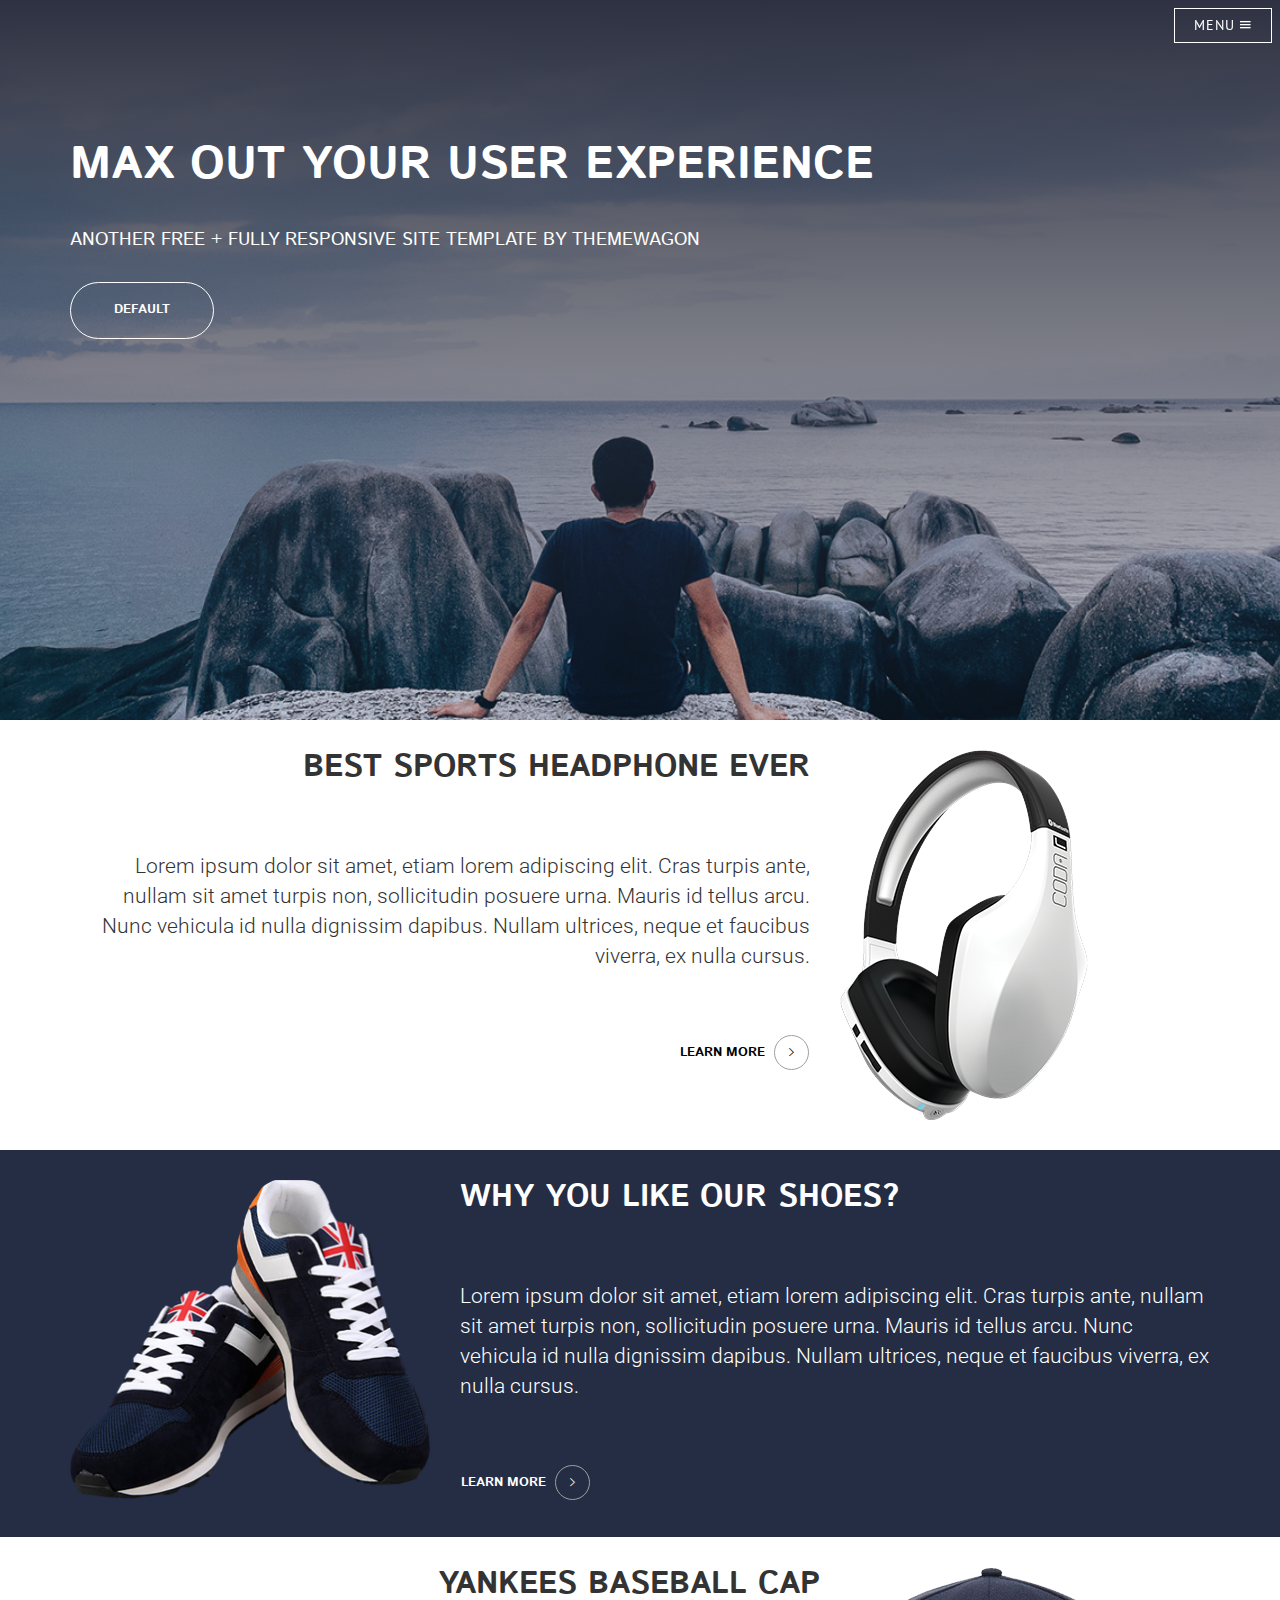
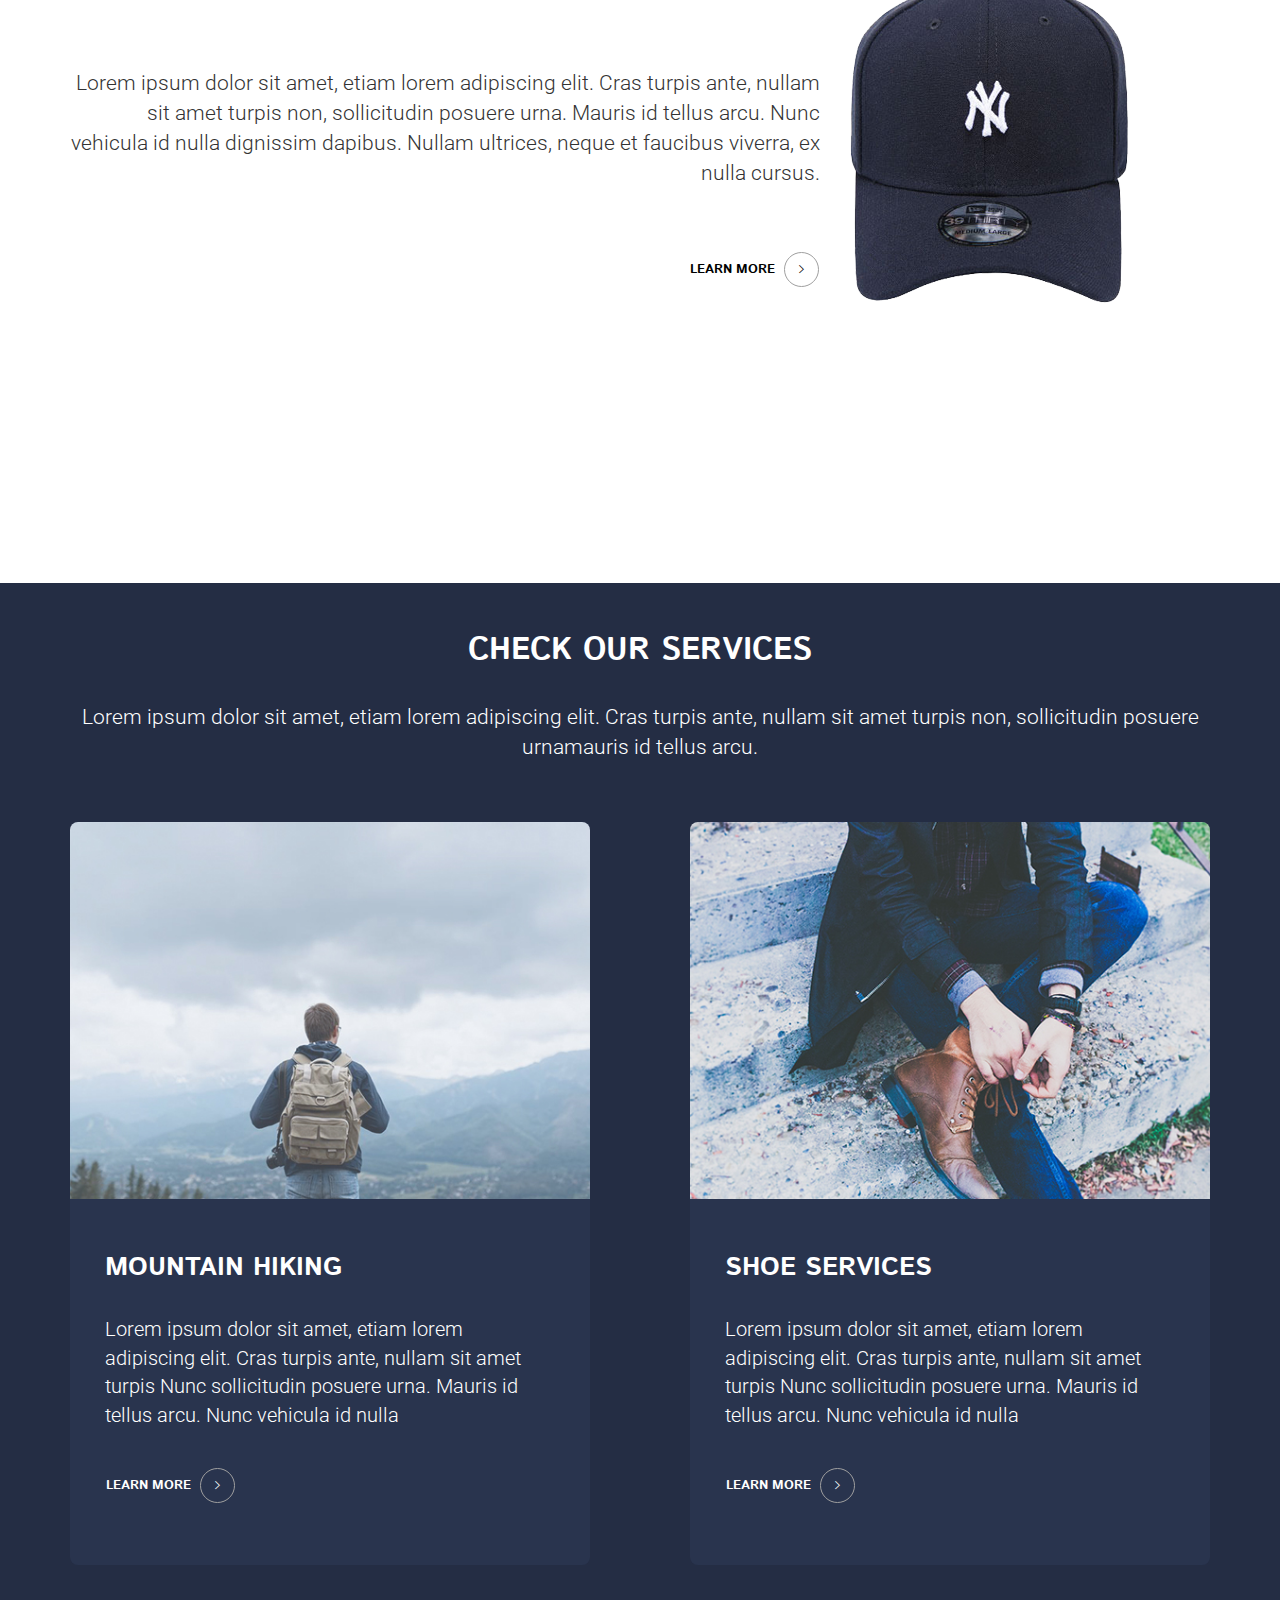
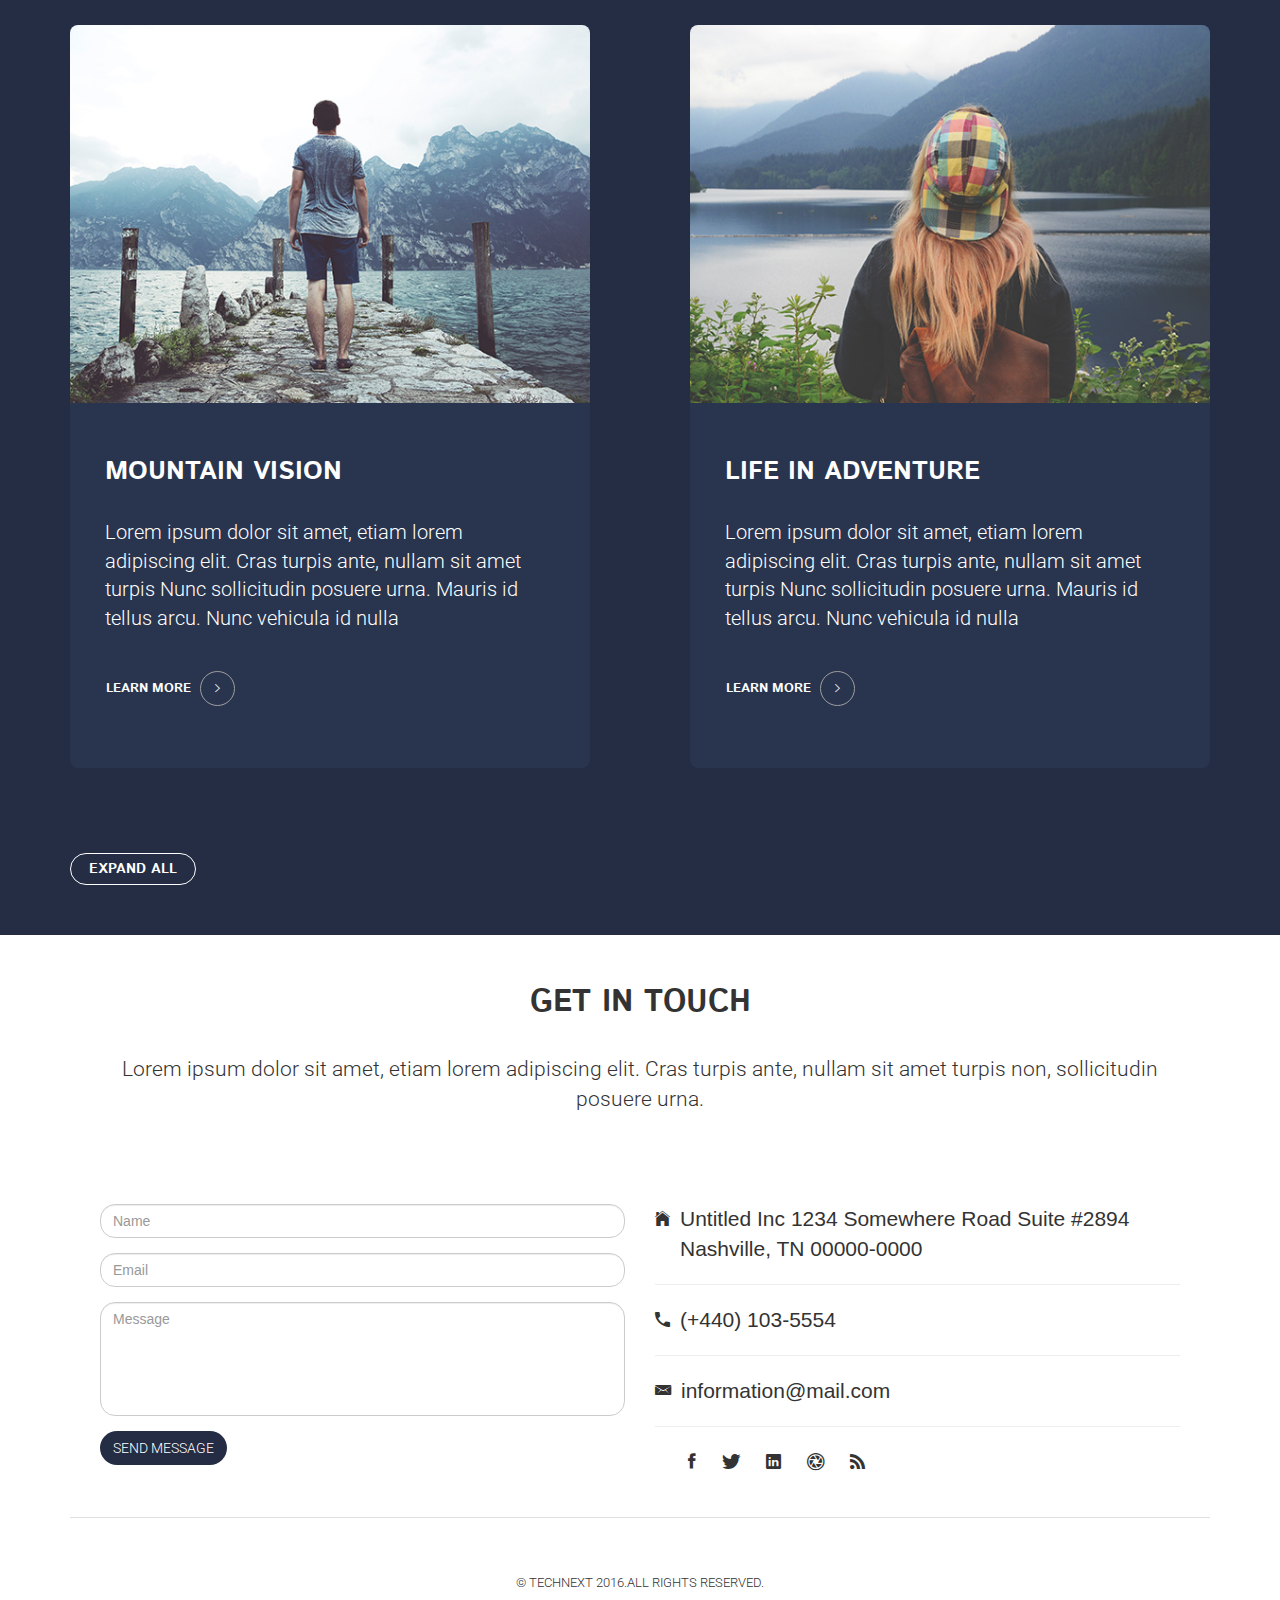
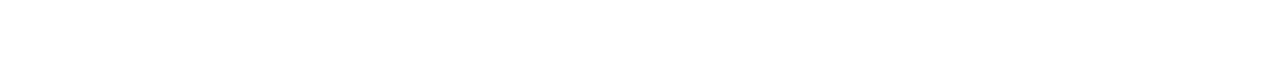
==== commit 5c085434: "Merge remote-tracking branch 'refs/remotes/origin/gh-pages'" ====
--- a/index.html
+++ b/index.html
@@ -12,61 +12,32 @@
         <link href="https://fonts.googleapis.com/css?family=PT+Sans" rel="stylesheet">
         <link href="assets/css/main.css" rel="stylesheet">
 
-
-        <script src="assets/js/jquery.min.js"></script>
-        <script src="assets/js/bootstrap.min.js"></script>
-        <script src="assets/js/main.js"></script>
     </head>
 <body>
-<!-- <div class="pop-up-solid-state">
-    <div class="container">
-                <ul class="center-block">
-                    <li><a href="#">Home</a></li>
-                    <li><a href="#">Elements</a></li>
+    <div class="navbar-solid-state">
+         <!-- Header -->
+        <header id="header" class="alt">
+            <h1><a href="index.html" class="a-transparent">Solid State</a></h1>
+            <nav>
+                <a href="#menu" class="a-menu">Menu <i class="ion-android-menu"></i> </a>
+            </nav>
+        </header>
+
+        <!-- Menu -->
+        <nav id="menu">
+            <div class="inner">
+                <h2>Menu</h2>
+                <ul class="links">
+                    <li><a href="index.html">Home</a></li>
+                    <li><a href="#">Generic</a></li>
+                    <li><a href="elements.html">Elements</a></li>
                     <li><a href="#">Log In</a></li>
                     <li><a href="#">Sign Up</a></li>
                 </ul>
+                <a href="#" class="close">Close</a>
+            </div>
+        </nav>
     </div>
-</div> -->
-    <!-- <nav class="navbar navbar-fixed-top">
-        <div class="navbar-solid-state">
-            <div class="container-fluid">
-                <div class="row">
-                    <div class="col-md-11">
-                        <p>Solid State</p>
-                    </div>
-
-                    <div class="col-md-1">
-                        <button type="button" class="btn navbar-btn navbar-btn-solid-state">Menu <i class="ion-android-menu"></i></button>
-                    </div>
-                </div>
-            </div>
-        </div>
-    </nav> -->
-<div class="navbar-solid-state">
-     <!-- Header -->
-    <header id="header" class="alt">
-        <h1><a href="index.html" class="a-transparent">Solid State</a></h1>
-        <nav>
-            <a href="#menu">Menu <i class="ion-android-menu"></i> </a>
-        </nav>
-    </header>
-
-    <!-- Menu -->
-    <nav id="menu">
-        <div class="inner">
-            <h2>Menu</h2>
-            <ul class="links">
-                <li><a href="index.html">Home</a></li>
-                <li><a href="generic.html">Generic</a></li>
-                <li><a href="elements.html">Elements</a></li>
-                <li><a href="#">Log In</a></li>
-                <li><a href="#">Sign Up</a></li>
-            </ul>
-            <a href="#" class="close">Close</a>
-        </div>
-    </nav>
-</div>
 
     <section id="banner">
         <div class="container">
@@ -78,7 +49,7 @@
 
             <div class="row">
                 <div class="col-md-12"> 
-                    <p>ANOTHER FREE + FULLY RESPONSIVE SITE TEMPLATE BY<a href="http://www.themewagon.com">THEMEWAGON</a></p>
+                    <p>ANOTHER FREE + FULLY RESPONSIVE SITE TEMPLATE BY <a href="http://www.themewagon.com">THEMEWAGON</a></p>
                 </div>
             </div>
 
@@ -90,256 +61,256 @@
         </div>
     </section>
 
-<section id="one">
-<div class="container">
-<div class="one-features">
-<div class="row">
-<div class="col-md-8">
-<div class="section-highlight">
-<h2>BEST SPORTS HEADPHONE EVER</h2>
-</div>
-<div class="section-details">
-<p>
-Lorem ipsum dolor sit amet, etiam lorem adipiscing elit. Cras turpis ante, nullam sit amet turpis non, sollicitudin posuere urna. Mauris id tellus arcu. Nunc vehicula id nulla dignissim dapibus. Nullam ultrices, neque et faucibus viverra, ex nulla cursus.
-</p>
-</div>
-<a href="#" class="btn btn-learn-more">LEARN MORE <i class="ion-ios-arrow-right"></i></a>
-</div>
-<div class="col-md-4">
-<img src="assets/images/03_headephone.png" class="img-responsive">
-</div>
-</div>
-</div>
-</div>
-</section>
-<section id="two">
-<div class="two-features">
-<div class="container">
-<div class="row">
-<div class="col-md-4">
-<img src="assets/images/04_shoe.png" class="img-responsive">
-</div>
-<div class="col-md-8">
-<div class="section-highlight">
-<h2>WHY YOU LIKE OUR SHOES?</h2>
-</div>
-<div class="section-details">
-<p>
-Lorem ipsum dolor sit amet, etiam lorem adipiscing elit. Cras turpis ante, nullam sit amet turpis non, sollicitudin posuere urna. Mauris id tellus arcu. Nunc vehicula id nulla dignissim dapibus. Nullam ultrices, neque et faucibus viverra, ex nulla cursus.
-</p>
-</div>
-<a href="#" class="btn btn-learn-more">LEARN MORE <i class="ion-ios-arrow-right"></i></a>
-</div>
-</div>
-</div>
-</div>
-</section>
-<section id="three">
-<div class="three-features">
-<div class="container">
-<div class="row">
-<div class="col-md-8">
-<div class="section-highlight">
-<h2>
-YANKEES BASEBALL CAP
-</h2>
-</div>
-<div class="section-details">
-<p>
-Lorem ipsum dolor sit amet, etiam lorem adipiscing elit. Cras turpis ante, nullam sit amet turpis non, sollicitudin posuere urna. Mauris id tellus arcu. Nunc vehicula id nulla dignissim dapibus. Nullam ultrices, neque et faucibus viverra, ex nulla cursus.
-</p>
-</div>
-<a href="#" class="btn btn-learn-more">LEARN MORE <i class="ion-ios-arrow-right"></i></a>
-</div>
-<div class="col-md-4">
-<img src="assets/images/05_cap.png" class="img-responsive">
-</div>
-</div>
-</div>
-</div>
-</section>
-<section id="four">
-<div class="four-full">
-<div class="four-top">
-<div class="container">
-<div class="section-heading">
-<div class="title">
-<div class="row">
-<div class="col-md-12">
-<h2>
-CHECK OUR SERVICES
-</h2>
-</div>
-</div>
-</div>
-<div class="subtitle">
-<div class="row">
-<div class="col-md-12">
-<p>
-Lorem ipsum dolor sit amet, etiam lorem adipiscing elit. Cras turpis ante, nullam sit amet turpis non, sollicitudin posuere urnamauris id tellus arcu.
-</p>
-</div>
-</div>
-</div>
-</div>
-
-</div>
-</div>
-<div class="container">
-<div class="row">
-<div class="col-md-6">
-<div class="four-features">
-<img src="assets/images/07.jpg" class="img-responsive">
-<div class="features-content">
-<h3>MOUNTAIN HIKING</h3>
-<p>
-Lorem ipsum dolor sit amet, etiam lorem adipiscing elit. Cras turpis ante, nullam sit amet turpis Nunc sollicitudin posuere urna. Mauris id tellus arcu. Nunc vehicula id nullam
-</p>
-<a href="#" class="btn btn-learn-more">LEARN MORE <i class="ion-ios-arrow-right"></i></a>
-</div>
-</div>
-</div>
-<div class="col-md-6">
-<div class="four-features">
-<img src="assets/images/08.jpg" class="img-responsive">
-<div class="features-content">
-<h3>SHOE SERVICES</h3>
-<p>
-Lorem ipsum dolor sit amet, etiam lorem adipiscing elit. Cras turpis ante, nullam sit amet turpis Nunc sollicitudin posuere urna. Mauris id tellus arcu. Nunc vehicula id nulla
-</p>
-<a href="#" class="btn btn-learn-more">LEARN MORE <i class="ion-ios-arrow-right"></i></a>
-</div>
-</div>
-</div>
-</div>
-<div class="row">
-<div class="col-md-6">
-<div class="four-features">
-<img src="assets/images/09.jpg" class="img-responsive">
-<div class="features-content">
-<h3>
-MOUNTAIN VISION
-</h3>
-<p>
-Lorem ipsum dolor sit amet, etiam lorem adipiscing elit. Cras turpis ante, nullam sit amet turpis Nunc sollicitudin posuere urna. Mauris id tellus arcu. Nunc vehicula id nulla
-</p>
-<a href="#" class="btn btn-learn-more">
-LEARN MORE <i class="ion-ios-arrow-right"></i>
-</a>
-</div>
-</div>
-</div>
-<div class="col-md-6">
-<div class="four-features">
-<img src="assets/images/10.jpg" class="img-responsive">
-<div class="features-content">
-<h3>
-LIFE IN ADVENTURE
-</h3>
-<p>
-Lorem ipsum dolor sit amet, etiam lorem adipiscing elit. Cras turpis ante, nullam sit amet turpis Nunc sollicitudin posuere urna. Mauris id tellus arcu. Nunc vehicula id nulla
-</p>
-<a href="#" class="btn btn-learn-more">
-LEARN MORE <i class="ion-ios-arrow-right"></i>
-</a>
-</div>
-</div>
-</div>
-</div>
-<div class="row">
-<div class="col-md-12">
-<a href="#" class="btn btn-expand-all">EXPAND ALL</a>
-</div>
-</div>
-</div>
-</div>
-</section>
-<section id="footer">
-<div class="container">
-<div class="footer-top">
-<div class="section-heading">
-<div class="title">
-<div class="row">
-<div class="col-md-12">
-<h2>
-GET IN TOUCH
-</h2>
-</div>
-</div>
-</div>
-<div class="subtitle">
-<div class="row">
-<div class="col-md-12">
-<p>
-Lorem ipsum dolor sit amet, etiam lorem adipiscing elit. Cras turpis ante, nullam sit amet turpis non, sollicitudin posuere urna.
-</p>
-</div>
-</div>
-</div>
-</div>
-</div>
-<div class="footer-features">
-<div class="row">
-<div class="col-md-6">
-<form>
-<div class="form-group">
-<input type="text" name="name name" class="form-control form-footer" placeholder="Name">
-</div>
-<div class="form-group">
-<input type="email" class="form-control form-footer" placeholder="Email">
-</div>
-<div class="form-group">
-<textarea class="form-control form-footer" rows="5" placeholder="Message"></textarea>
-</div>
-<button type="submit" class="btn btn-solid-state">Send Message</button>
-</form>
-</div>
-<div class="col-md-6">
-<div class="footer-list">
-<ul class="list-unstyled">
-<li class="list-bottom">
-<i class="ion-ios-home"> </i><strong>Untitled Inc 1234 Somewhere Road Suite #2894 Nashville, TN 00000-0000</strong>
-</li>
-<li class="list-top-bottom">
-<strong><i class="ion-android-call"> </i>(+440) 103-5554</strong>
-</li>
-<li class="list-top-bottom">
-<strong><i class="ion-email"> </i>information@mail.com</strong>
-</li>
-</ul>
-<div class="list-solid-state">
-<ul class="list-inline">
-<li>
-<a href="http://www.facebook.com"><i class="ion-social-facebook"></i></a>
-</li>
-<li>
-<a href="http://www.twitter.com"><i class="ion-social-twitter"></i></a>
-</li>
-<li>
-<a href="https://www.linkedin.com"><i class="ion-social-linkedin"></i></a>
-</li>
-<li>
-<i class="ion-aperture"></i>
-</li>
-<li>
-<i class="ion-social-rss"></i>
-</li>
-</ul>
-</div>
-</div>
-</div>
-</div>
-</div>
-<div class="footer-bottom">
-<div class="row">
-<div class="col-md-12">
-<p>&copy; TECHNEXT 2016.ALL RIGHTS RESERVED.</p>
-</div>
-</div>
-</div>
-</div>
-</section>
-</div>
+    <section id="one">
+        <div class="container">
+            <div class="one-features">
+                <div class="row">
+                    <div class="col-md-8">
+                        <div class="section-highlight">
+                            <h2>BEST SPORTS HEADPHONE EVER</h2>
+                        </div>
+                        <div class="section-details">
+                            <p>
+                                Lorem ipsum dolor sit amet, etiam lorem adipiscing elit. Cras turpis ante, nullam sit amet turpis non, sollicitudin posuere urna. Mauris id tellus arcu. Nunc vehicula id nulla dignissim dapibus. Nullam ultrices, neque et faucibus viverra, ex nulla cursus.
+                            </p>
+                        </div>
+                        <a href="#" class="btn btn-learn-more">LEARN MORE <i class="ion-ios-arrow-right"></i></a>
+                    </div>
+                    <div class="col-md-4">
+                        <img src="assets/images/03_headephone.png" class="img-responsive">
+                    </div>
+                </div>
+            </div>
+        </div>
+    </section>
+    <section id="two">
+        <div class="two-features">
+            <div class="container">
+                <div class="row">
+                    <div class="col-md-4">
+                    <img src="assets/images/04_shoe.png" class="img-responsive">
+                    </div>
+                    <div class="col-md-8">
+                        <div class="section-highlight">
+                            <h2>WHY YOU LIKE OUR SHOES?</h2>
+                        </div>
+                        <div class="section-details">
+                            <p>
+                                Lorem ipsum dolor sit amet, etiam lorem adipiscing elit. Cras turpis ante, nullam sit amet turpis non, sollicitudin posuere urna. Mauris id tellus arcu. Nunc vehicula id nulla dignissim dapibus. Nullam ultrices, neque et faucibus viverra, ex nulla cursus.
+                            </p>
+                        </div>
+                        <a href="#" class="btn btn-learn-more">LEARN MORE <i class="ion-ios-arrow-right"></i></a>
+                    </div>
+                </div>
+            </div>
+        </div>
+    </section>
+    <section id="three">
+        <div class="three-features">
+            <div class="container">
+                <div class="row">
+                    <div class="col-md-8">
+                        <div class="section-highlight">
+                            <h2>
+                                YANKEES BASEBALL CAP
+                            </h2>
+                        </div>
+                        <div class="section-details">
+                            <p>
+                                Lorem ipsum dolor sit amet, etiam lorem adipiscing elit. Cras turpis ante, nullam sit amet turpis non, sollicitudin posuere urna. Mauris id tellus arcu. Nunc vehicula id nulla dignissim dapibus. Nullam ultrices, neque et faucibus viverra, ex nulla cursus.
+                            </p>
+                        </div>
+                        <a href="#" class="btn btn-learn-more">LEARN MORE <i class="ion-ios-arrow-right"></i></a>
+                    </div>
+                    <div class="col-md-4">
+                        <img src="assets/images/05_cap.png" class="img-responsive">
+                    </div>
+                </div>
+            </div>
+        </div>
+    </section>
+    <section id="four">
+        <div class="four-full">
+            <div class="four-top">
+                <div class="container">
+                    <div class="section-heading">
+                        <div class="title">
+                            <div class="row">
+                                <div class="col-md-12">
+                                    <h2>CHECK OUR SERVICES</h2>
+                                </div>
+                            </div>
+                        </div>
+
+                        <div class="subtitle">
+                            <div class="row">
+                                <div class="col-md-12">
+                                    <p>
+                                        Lorem ipsum dolor sit amet, etiam lorem adipiscing elit. Cras turpis ante, nullam sit amet turpis non, sollicitudin posuere urnamauris id tellus arcu.
+                                    </p>
+                                </div>
+                            </div>
+                        </div>
+                    </div>
+                </div>
+            </div>
+
+            <div class="container">
+                <div class="row">
+                    <div class="col-md-6">
+                        <div class="four-features four-features-left-bottom">
+                            <img src="assets/images/07.jpg" class="img-responsive">
+                            <div class="features-content">
+                                <h3>MOUNTAIN HIKING</h3>
+                                <p>
+                                Lorem ipsum dolor sit amet, etiam lorem adipiscing elit. Cras turpis ante, nullam sit amet turpis Nunc sollicitudin posuere urna. Mauris id tellus arcu. Nunc vehicula id nulla
+                                </p>
+                                <a href="#" class="btn btn-learn-more">LEARN MORE <i class="ion-ios-arrow-right"></i></a>
+                            </div>
+                        </div>
+                    </div>
+                    <div class="col-md-6">
+                        <div class="four-features four-features-right-bottom">
+                            <img src="assets/images/08.jpg" class="img-responsive">
+                            <div class="features-content">
+                                <h3>SHOE SERVICES</h3>
+                                <p>
+                                Lorem ipsum dolor sit amet, etiam lorem adipiscing elit. Cras turpis ante, nullam sit amet turpis Nunc sollicitudin posuere urna. Mauris id tellus arcu. Nunc vehicula id nulla
+                                </p>
+                                <a href="#" class="btn btn-learn-more">LEARN MORE <i class="ion-ios-arrow-right"></i></a>
+                            </div>
+                        </div>
+                    </div>
+                </div>
+                <div class="row">
+                    <div class="col-md-6">
+                        <div class="four-features four-features-left-top">
+                        <img src="assets/images/09.jpg" class="img-responsive">
+                            <div class="features-content">
+                                <h3>MOUNTAIN VISION</h3>
+                                <p>
+                                Lorem ipsum dolor sit amet, etiam lorem adipiscing elit. Cras turpis ante, nullam sit amet turpis Nunc sollicitudin posuere urna. Mauris id tellus arcu. Nunc vehicula id nulla
+                                </p>
+                                <a href="#" class="btn btn-learn-more">
+                                LEARN MORE <i class="ion-ios-arrow-right"></i>
+                                </a>
+                            </div>
+                        </div>
+                    </div>
+                    <div class="col-md-6">
+                        <div class="four-features four-features-right-top">
+                            <img src="assets/images/10.jpg" class="img-responsive">
+                            <div class="features-content">
+                                <h3>LIFE IN ADVENTURE</h3>
+                                <p>
+                                Lorem ipsum dolor sit amet, etiam lorem adipiscing elit. Cras turpis ante, nullam sit amet turpis Nunc sollicitudin posuere urna. Mauris id tellus arcu. Nunc vehicula id nulla
+                                </p>
+                                <a href="#" class="btn btn-learn-more">
+                                LEARN MORE <i class="ion-ios-arrow-right"></i>
+                                </a>
+                            </div>
+                        </div>
+                    </div>
+                </div>
+                <div class="row">
+                    <div class="col-md-12">
+                        <a href="#" class="btn btn-expand-all">EXPAND ALL</a>
+                    </div>
+                </div>
+            </div>
+        </div>
+    </section>
+
+    <section id="footer">
+        <div class="container">
+            <div class="footer-top">
+                <div class="section-heading">
+                    <div class="title">
+                        <div class="row">
+                            <div class="col-md-12">
+                            <h2>GET IN TOUCH</h2>
+                            </div>
+                        </div>
+                    </div>
+                    <div class="subtitle">
+                        <div class="row">
+                            <div class="col-md-12">
+                                <p>
+                                Lorem ipsum dolor sit amet, etiam lorem adipiscing elit. Cras turpis ante, nullam sit amet turpis non, sollicitudin posuere urna.
+                                </p>
+                            </div>
+                        </div>
+                    </div>
+                </div>
+            </div>
+            <div class="footer-features">
+                <div class="row">
+                    <div class="col-md-6">
+                        <form>
+                            <div class="form-group">
+                                <input type="text" name="name name" class="form-control form-footer" placeholder="Name">
+                            </div>
+                            <div class="form-group">
+                                <input type="email" class="form-control form-footer" placeholder="Email">
+                            </div>
+                            <div class="form-group">
+                                <textarea class="form-control form-footer" rows="5" placeholder="Message"></textarea>
+                            </div>
+                            <button type="submit" class="btn btn-solid-state">Send Message</button>
+                        </form>
+                    </div>
+                    <div class="col-md-6">
+                        <div class="footer-list">
+                            <ul class="list-unstyled">
+                                <li class="list-table">
+                                    <i class="ion-ios-home"></i><span>Untitled Inc 1234 Somewhere Road Suite #2894 Nashville, TN 00000-0000</span>
+                                </li>
+                                <hr>
+                                <li class="list-table">
+                                    <i class="ion-android-call"></i><span>(+440) 103-5554</span>
+                                </li>
+                                <hr>
+                                <li class="list-table">
+                                    <i class="ion-email"></i><span>information@mail.com</span>
+                                </li>
+                                <hr>
+                            </ul>
+                            <div class="list-solid-state">
+                                <ul class="list-inline">
+                                    <li>
+                                        <a href="#"><i class="ion-social-facebook"></i></a>
+                                    </li>
+                                    <li>
+                                        <a href="#"><i class="ion-social-twitter"></i></a>
+                                    </li>
+                                    <li>
+                                        <a href="#"><i class="ion-social-linkedin"></i></a>
+                                    </li>
+                                    <li>
+                                        <i class="ion-aperture"></i>
+                                    </li>
+                                    <li>
+                                        <i class="ion-social-rss"></i>
+                                    </li>
+                                </ul>
+                            </div>
+                        </div>
+                    </div>
+                </div>
+            </div>
+            <div class="footer-bottom">
+                <div class="row">
+                    <div class="col-md-12">
+                        <p>&copy; TECHNEXT 2016.ALL RIGHTS RESERVED.</p>
+                    </div>
+                </div>
+            </div>
+        </div>
+    </section>
+
+    <script src="assets/js/jquery.min.js"></script>
+    <script src="assets/js/bootstrap.min.js"></script>
+    <script src="assets/js/main.js"></script>
 
 </body>
   
--- a/assets/css/main.css
+++ b/assets/css/main.css
@@ -1,12 +1,15 @@
 body {
-	background-color: #2e3141;
+/*	background-color: #2e3141;
 	background-image: linear-gradient(to top, rgba(46, 49, 65, 0), rgba(46, 49, 65, 1)), url("../images/01_header_image.jpg");
 	background-size: auto, cover;
 	background-attachment: fixed, fixed;
 	background-position: center, center;
-	background-repeat: no-repeat;
-}
-
+	background-repeat: no-repeat;*/
+}
+
+body {
+	color: #ffffff;
+}
 
 h1, h2, h3, h4, h5, h6 {
     margin-top: 0px;
@@ -14,25 +17,35 @@
 }
 
 #banner {
-		padding: 10em 0 4.75em 0 ;
-		/*background-color: #2e3141;
-		background-image: linear-gradient(to top, rgba(46, 49, 65, 0), rgba(46, 49, 65, 1)), url("../images/01_header_image.jpg");
-		background-size: auto, cover;
-		background-attachment: fixed, fixed;
-		background-position: center, center;*/
-		height: 80vh;
-		color: #ffffff;
-		
-	}
-	#banner a {
-		color: #ffffff;
-	}
+	-webkit-transition: all 0.4s ease-in-out;
+    -moz-transition: all 0.4s ease-in-out;
+    -ms-transition: all 0.4s ease-in-out;
+    -o-transition: all 0.4s ease-in-out;
+    transition: all 0.4s ease-in-out;
+    background-image: linear-gradient(to top, rgba(46, 49, 65, 0), rgba(46, 49, 65, 1)), url(../images/01_header_image.jpg);
+    background-size: auto, cover;
+    background-attachment: fixed;
+    background-position: center, center;
+    background-repeat: no-repeat;
+	padding: 10em 0 4.75em 0 ;
+	height: 80vh;
+	color: #ffffff;	
+}
+
+#banner a {
+	color: #ffffff;
+}
 
 .color-white {
 	color: white;
 }
 
 .btn-banner {
+	-webkit-transition: all 0.4s ease-in-out;
+    -moz-transition: all 0.4s ease-in-out;
+    -ms-transition: all 0.4s ease-in-out;
+    -o-transition: all 0.4s ease-in-out;
+    transition: all 0.4s ease-in-out;
 	background-color: transparent;
 	border: 1px solid #ffffff;
 	color: #ffffff;
@@ -60,14 +73,57 @@
 
 .four-features{
 	background-color: #29344e;
-	margin: 15px;
 	border-radius: 8px;
-}
+/*	margin: 30px 35px;*/
+}
+
+.four-features.four-features-left-bottom {
+    margin: 0 35px 30px 0;
+}
+
+.four-features.four-features-right-bottom {
+    margin: 0 0 30px 35px;
+}
+
+.four-features.four-features-left-top {
+    margin: 30px 35px 0 0;
+}
+
+.four-features.four-features-right-top {
+    margin: 30px 0 0 35px;
+}
+
 .four-features img{
 	border-radius: 8px 8px 0 0;
 }
+
+@media (min-width: 598px) and (max-width: 992px) {
+	.four-features img {
+		border-radius: 0;
+		display: block;
+		margin: 0px auto;
+	}
+
+	.four-features.four-features-left-bottom {
+    	margin: 60px 0;
+	}
+
+	.four-features.four-features-right-bottom {
+	    margin: 60px 0;
+	}
+
+	.four-features.four-features-left-top {
+	    margin: 60px 0;
+	}
+
+	.four-features.four-features-right-top {
+	    margin: 60px 0;
+	}
+}
+
+
 .four-features .features-content{
-	padding: 15px;
+	padding: 55px 35px;
 }
 
 .footer-features {
@@ -84,6 +140,11 @@
 }
 
 .btn-solid-state {
+	-webkit-transition: all 0.4s ease-in-out;
+	-moz-transition: all 0.4s ease-in-out;
+	-ms-transition: all 0.4s ease-in-out;
+	-o-transition: all 0.4s ease-in-out;
+	transition: all 0.4s ease-in-out;
 	background-color: #242d44;
 	color: #ffffff;
 	border-radius: 25px;
@@ -92,13 +153,14 @@
 	text-transform: uppercase;
 }
 .btn-solid-state:focus, .btn-solid-state:hover {
-	border: 1px solid #242d44;
-	color: #ffffff;
-	border-radius: 25px;
-	font-family: 'Roboto', sans-serif;
-	font-weight: 300;
-	text-transform: uppercase;
-	font-size: 15px;
+    border: 1px solid #242d44;
+    color: #242d44;
+    border-radius: 25px;
+    font-family: 'Roboto', sans-serif;
+    font-weight: 300;
+    text-transform: uppercase;
+    font-size: 15px;
+    background-color: transparent;
 }
 
 .one-features, .two-features, .three-features{
@@ -119,6 +181,10 @@
 	padding: 50px;
 	text-align: center;
 }
+
+/*.subtitle p {
+	padding: 5px 120px;
+}*/
 
 i.ion-ios-arrow-right {
     -moz-transition: background-color 0.2s ease-in-out;
@@ -136,7 +202,7 @@
     width: 35px;
 }
 
-h2,h3 {
+h1,h2,h3,h4,h5,h6 {
 	font-family: 'Istok Web', sans-serif;
 	font-weight: 700;
 }
@@ -154,26 +220,45 @@
 }
 
 .btn-learn-more {
+	-webkit-transition: all 0.2s ease-in-out;
+    -moz-transition: all 0.2s ease-in-out;
+    -ms-transition: all 0.2s ease-in-out;
+    -o-transition: all 0.2s ease-in-out;
+    transition: all 0.2s ease-in-out;
 	font-family: 'Istok Web', sans-serif;
 	font-weight: 700;
 	font-size: 13px;
 }
 
 #two .btn-learn-more, #four .btn-learn-more {
+	-webkit-transition: all 0.2s ease-in-out;
+    -moz-transition: all 0.2s ease-in-out;
+    -ms-transition: all 0.2s ease-in-out;
+    -o-transition: all 0.2s ease-in-out;
+    transition: all 0.2s ease-in-out;
 	color: #ffffff;
 	padding-left: 0px;
 }
 
 #three .btn-learn-more, #one .btn-learn-more {
+	-webkit-transition: all 0.2s ease-in-out;
+    -moz-transition: all 0.2s ease-in-out;
+    -ms-transition: all 0.2s ease-in-out;
+    -o-transition: all 0.2s ease-in-out;
+    transition: all 0.2s ease-in-out;
 	color: black;
 	font-size: 13px;
 	padding-right: 0px;
 }
 
 .btn-expand-all {
+	-webkit-transition: all 0.4s ease-in-out;
+    -moz-transition: all 0.4s ease-in-out;
+    -ms-transition: all 0.4s ease-in-out;
+    -o-transition: all 0.4s ease-in-out;
+    transition: all 0.4s ease-in-out;
 	background-color: #242d44;
 	border: 1px solid #ffffff;
-	margin-left: 15px;
 	border-radius: 20px;
 	color: #ffffff;
 	font-family: 'Istok Web', sans-serif;
@@ -183,16 +268,14 @@
 }
 
 .btn-expand-all:hover, .btn-expand-all:focus {
-    background-color: #242d44;
+    background-color: #ffffff;
     border: 1px solid #ffffff;
-    margin-left: 15px;
     border-radius: 20px;
-    color: #ffffff;
+    color: #242d44;
     font-family: 'Istok Web', sans-serif;
     font-weight: 700;
     padding: 5px 18px 5px 18px;
     margin-top: 85px;
-    font-size: 15px;
 }
 
 .four-full {
@@ -234,7 +317,8 @@
 }
 
 .four-features .features-content p {
-	margin-bottom: 33px;
+	margin-bottom: 32px;
+	font-size: 20px;
 }
 
 .footer-bottom p {
@@ -242,35 +326,25 @@
 	font-family: 'Roboto', sans-serif;
 	font-weight: 300;
 	font-size: 13px;
+	color: #333333;
 }
 
 .footer-bottom {
 	margin: 56px 0 56px 0;
 }
 
-.list-bottom {
-	padding-bottom: 27px;
-	border-bottom: 1px solid #dfdfdf;
-}
-
-.list-top-bottom {
-	padding: 27px 0 27px 0;
-	border-bottom: 1px solid #dfdfdf;
-}
-
 .list-solid-state {
 	margin-left: 15px;
 }
 
 .navbar-solid-state {
 	background-color: transparent;
-	color: #ffffff;
-}
-
-.navbar-solid-state p {
-	color: transparent;
-	font-family: 'Istok Web', sans-serif;
-	font-weight: 700;
+    color: rgb(255, 255, 255);
+    position: fixed;
+    height: auto;
+    z-index: 1;
+    padding: 12px 0px;
+    width: 100%;
 }
 
 .navbar-btn-solid-state {
@@ -359,10 +433,11 @@
 
 #header nav a[href="#menu"] {
 	text-decoration: none;
-	-moz-transition: background-color 0.2s ease-in-out;
-	-webkit-transition: background-color 0.2s ease-in-out;
-	-ms-transition: background-color 0.2s ease-in-out;
-	transition: background-color 0.2s ease-in-out;
+	-webkit-transition: all 0.4s ease-in-out;
+	-moz-transition: all 0.4s ease-in-out;
+	-ms-transition: all 0.4s ease-in-out;
+	-o-transition: all 0.4s ease-in-out;
+	transition: all 0.4s ease-in-out;
 	border-radius: 0;
 	border: 1px solid #ffffff;
 	padding: 0 1.35em;
@@ -451,16 +526,18 @@
 	max-width: 100%;
 	opacity: 0;
 	position: relative;
-	width: 18em;
+	width: 22em;
+	height: 365px;
 }
 
 #menu h2 {
+	color: #ffffff;
 	border-bottom: solid 2px rgba(255, 255, 255, 0.125);
 	padding-bottom: 1em;
 }
 
 #menu .close {
-	background-image: url("images/close.svg");
+	background-image: url("../images/close.svg");
 	background-position: 75% 25%;
 	background-repeat: no-repeat;
 	background-size: 2em 2em;
@@ -492,12 +569,13 @@
 	border: 0;
 	display: block;
 	font-family: Raleway, Helvetica, sans-serif;
-	font-size: 0.8em;
+	font-size: 14px;
 	font-weight: 200;
 	letter-spacing: 0.1em;
 	line-height: 1.85em;
 	padding: 0.75em 0;
 	text-transform: uppercase;
+	color: #ffffff;
 }
 
 #menu .links li a:hover {
@@ -550,6 +628,463 @@
 	background-color: #ffffff;
 }
 
-.navbar-solid-state a {
-	color: #ffffff;
-}
+.a-menu {
+	color: #ffffff;
+	font-family: 'PT Sans', sans-serif;
+	font-weight: 400;
+	font-size: 14px;
+	text-transform: uppercase;
+}
+.a-transparent,.a-transparent:hover,.a-transparent:focus {
+	color: transparent;
+	font-size: 26px;
+	padding-left: 15px;
+	font-family: 'Istok Web', sans-serif;
+	font-weight: 700;
+}
+
+.a-menu:hover, .a-menu:focus {
+    font-size: 15px;
+    color: #ffffff;
+    text-transform: uppercase;
+}
+
+#elements-page-wrapper {
+    background-color: #242d44;
+}
+
+.elements-header {
+	background-image: url(../images/02_element_header.jpg);
+	height: 475px;
+    background-position-y: -300px;
+    background-position-x: -500px;
+    position: relative;
+}
+
+.header-design {
+	margin-top: 240px;
+	color: #ffffff;
+	opacity: 1;
+}
+
+.header-design h1 {
+	margin-bottom: 30px;
+	font-family: 'Istok Web', sans-serif;
+	font-weight: 700;
+	font-size: 46px;
+}
+
+.header-design p {
+	font-family: 'Istok Web', sans-serif;
+	font-weight: 400;
+	font-size: 21px;
+}
+
+.overlay {
+	position: absolute;
+	width: 100%;
+	top: 0;
+	height: 100%;
+	background: rgba(0,0,0,0.5);
+}
+
+.elements-one-design {
+	color: #ffffff;
+	margin-top: 275px;
+}
+
+.elements-one-design h1 {
+	margin-bottom: 25px;
+	font-family: 'Istok Web', sans-serif;
+	font-weight: 700;
+	font-size: 36px;
+	line-height: 44.82px;
+}
+
+.elements-one-design p {
+	font-family: 'Roboto', sans-serif;
+	font-weight: 400;
+	font-size: 15px;
+	line-height: 27px;
+}
+
+.elements-blockquote {
+	margin-top: 87.5px;
+	color: #ffffff;
+}
+
+.elements-blockquote h1 {
+	margin-top: 87px;
+	margin-bottom: 32px;
+	font-family: 'Istok Web', sans-serif;
+	font-weight: 700;
+	font-size: 36px;
+	line-height: 44.82px;
+
+}
+
+.elements-blockquote p {
+	font-family: 'Roboto', sans-serif;
+	font-weight: 400;
+	font-style: italic;
+	padding: 15px;
+	border-left: 2px solid #ffffff;
+	font-size: 18px;
+	line-height: 30px;
+}
+
+.elements-list {
+	color: #ffffff;
+	margin-top: 85px;
+}
+
+.elements-list h1 {
+	margin-top: 85px;
+	font-family: 'Istok Web', sans-serif;
+	font-weight: 700;
+	font-size: 36px;
+	line-height: 44.82px;
+	margin-bottom: 50px;
+}
+
+.elements-list p{
+	font-family: 'Roboto', sans-serif;
+	font-weight: 300;
+	font-size: 15px;
+	line-height: 27px;
+	margin-bottom: 57px;
+}
+
+.elements-list ul li {
+	list-style: none;
+	font-family: 'Roboto', sans-serif;
+	font-weight: 700;
+	font-size: 15px;
+	line-height: 38px;
+}
+
+.elements-list ol li {
+	font-family: 'Roboto', sans-serif;
+	font-weight: 700;
+	font-size: 15px;
+	line-height: 38px;
+}
+
+.elements-list ul{
+	padding: 0;
+}
+
+.elements-list li i{
+	padding-right: 25px;
+}
+
+.preformatted {
+	color: #ffffff;
+	margin-top: 125px;
+}
+
+.preformatted-inside pre {
+	color: #ffffff;
+	background-color: #363d51;
+	border: none;
+    border-radius: 20px;
+    padding: 65px;
+    font-size: 18px;
+    line-height: 25px;
+}
+
+.preformatted h1 {
+	margin-bottom: 54px;
+}
+
+
+.alternate-icons {
+	color: #ffffff;
+	margin-top: 95px;
+}
+
+.alternate h1 {
+	margin-bottom: 45px;
+	font-family: 'Istok Web', sans-serif;
+	font-weight: 700;
+	font-size: 36px;
+	line-height: 44.82px;
+}
+
+.alternate ul {
+	padding-left: 0;
+    list-style: none;
+    font-family: 'Roboto', sans-serif;
+	font-weight: 400;
+	font-size: 15px;
+	line-height: 38px;
+}
+
+.alternate li {
+	border-bottom: 1px solid #3a4257
+}
+
+.elements-icons h1 {
+	margin-bottom: 45px;
+	font-family: 'Istok Web', sans-serif;
+	font-weight: 700;
+	font-size: 36px;
+	line-height: 44.82px;
+}
+
+.elements-icons li {
+	display: inline-block;
+	list-style: none;
+	font-size: 21px;
+	line-height: 35px;
+	padding-right: 17px;
+}
+
+.elements-icons ul {
+	padding-left: 0;
+}
+
+.btn-tobais {
+	-webkit-transition: all 0.4s ease-in-out;
+	-moz-transition: all 0.4s ease-in-out;
+	-ms-transition: all 0.4s ease-in-out;
+	-o-transition: all 0.4s ease-in-out;
+	transition: all 0.4s ease-in-out;
+	border-radius: 25px;
+	font-size: 12px;
+	color: #333;
+    background-color: #ffffff;
+    margin-top: 30px;
+    border: 1px solid;
+    padding: 10px 20px;
+}
+.hover-off:hover{
+	background-color: transparent;
+	color: #ffffff;
+}
+.btn-defalt {
+
+	background-color: #ffffff;
+	color: #242d44;
+	padding: 13px 40px;
+	border-radius: 20px;
+}
+.btn-special {
+	background-color: #ffffff;
+	color: #242d44;
+	padding: 13px 40px;
+	border-radius: 20px;
+}
+.btn-big {
+	background-color: #ffffff;
+	color: #242d44;
+	padding: 15px 35px;
+	border-radius: 30px;
+}
+.btn-small {
+	background-color: #ffffff;
+	color: #242d44;
+	padding: 7px 25px;
+	border-radius: 30px;
+}
+.btn-fit {
+	background-color: #ffffff;
+	color: #242d44;
+	padding: 12px 170px;
+}
+.btn-fit-small {
+	background-color: #ffffff;
+	color: #242d44;
+	padding: 8px 153px;
+}
+
+.btn-disabled {
+	background-color: #c1c1c1;
+	color: #fff;
+	padding: 13px 40px;
+	border-radius: 20px;
+	border: none;
+	
+	
+}
+button[disabled], html input[disabled] {
+	cursor: not-allowed;
+}
+
+.button {
+	margin-top: 115px;
+}
+
+.table .table {
+	background-color: #242d44;
+	color: #ffffff;
+}
+
+.table.table-hover tr:hover {
+	background-color: lightgrey;
+	color: #242d44;
+}
+
+section.table {
+	margin-top: 85px;
+}
+
+section.table h1 {
+	margin-bottom: 75px;
+}
+
+section.table h4 {
+	margin-bottom: 25px;
+}
+
+.table-bordered>tbody>tr>td, .table-bordered>tbody>tr>th, .table-bordered>tfoot>tr>td, .table-bordered>tfoot>tr>th, .table-bordered>thead>tr>td, .table-bordered>thead>tr>th {
+	border: 1px solid #3a4257;
+}
+
+.table>tbody>tr>td, .table>tbody>tr>th, .table>tfoot>tr>td, .table>tfoot>tr>th, .table>thead>tr>td, .table>thead>tr>th {
+	border-top: 1px solid #3a4257;
+}
+
+.table>caption+thead>tr:first-child>td, .table>caption+thead>tr:first-child>th, .table>colgroup+thead>tr:first-child>td, .table>colgroup+thead>tr:first-child>th, .table>thead:first-child>tr:first-child>td, .table>thead:first-child>tr:first-child>th {
+    border-top: 1px solid #3a4257;
+}
+.table>tbody>tr>td, .table>tbody>tr>th, .table>tfoot>tr>td, .table>tfoot>tr>th, .table>thead>tr>td, .table>thead>tr>th {
+    border-top: 1px solid #3a4257;
+}
+
+.table>thead>tr>th {
+    vertical-align: bottom;
+    border-bottom: 1px solid #3a4257;
+}
+
+.table-design {
+	padding-left: 15px;
+}
+
+.elements-icons a {
+	color: #ffffff;
+}
+
+.contact-form {
+	margin-top: 160px;
+}
+
+.contact-form h1 {
+	margin-bottom: 65px;
+}
+
+.element-form {
+    border: none;
+    box-shadow: none;
+    border: 1px solid #adadad;
+    border-radius: 30px;
+    padding: 15px;
+    height: auto;
+    margin-bottom: 30px;
+    background-color: #394050;
+    color: #ffffff;
+}
+
+.checkbox-inline, .radio-inline {
+    font-size: 15px;
+    margin: 25px 0px 0px 0px;
+}
+
+textarea#message {
+    margin-top: 35px;
+}
+
+.fit-image h1 {
+	margin-top: 120px;
+}
+
+.fit-image h4 {
+	margin: 80px 0;
+}
+
+/*img.img-responsive {
+    margin: 15px 0px;
+}*/
+
+.img-grid, .img-fit, .img-text {
+	margin: 15px 0px;
+}
+
+.img-fit {
+    display: block;
+    min-width: 100%;
+}
+
+.img-fit, .img-grid, .img-text {
+	border-radius: 30px;
+}
+
+.image-text p {
+	font-family: 'Roboto', sans-serif;
+	font-weight: 300;
+	font-size: 16px;
+}
+
+.image-text-text {
+    margin: 20px 0px;
+}
+
+.footer-top h2, .footer-top p, .footer-top li {
+	color: #333333;
+}
+
+.footer-list, .list-solid-state i {
+    color: #333;
+    font-size: 21px;
+}
+
+.footer-list i {
+	font-size: 20px;
+	margin-right: 10px;
+}
+
+.list-solid-state .list-inline {
+	margin-left: 13px;
+}
+
+#four {
+	margin-top: 250px;
+}
+
+.button a {
+	font-family: 'Istok Web', sans-serif;
+	font-weight: 700;
+	font-size: 13px;
+}
+
+.contact-form a {
+	font-family: 'Roboto', sans-serif;
+	font-weight: 300;
+	font-size: 13px;
+}
+
+/*#four .subtitle p {
+	padding: 5px 170px;
+}
+*/
+.list-table {
+	display: table;
+}
+.list-table i {
+	display: table-cell;
+	padding-right: 10px;
+}
+
+#one, #three {
+	color: #333333;
+}
+
+.btn-send {
+	padding: 20px 40px;
+	border-radius: 50px;
+}
+
+.btn-reset {
+	padding: 20px 35px;
+	border-radius: 50px;
+}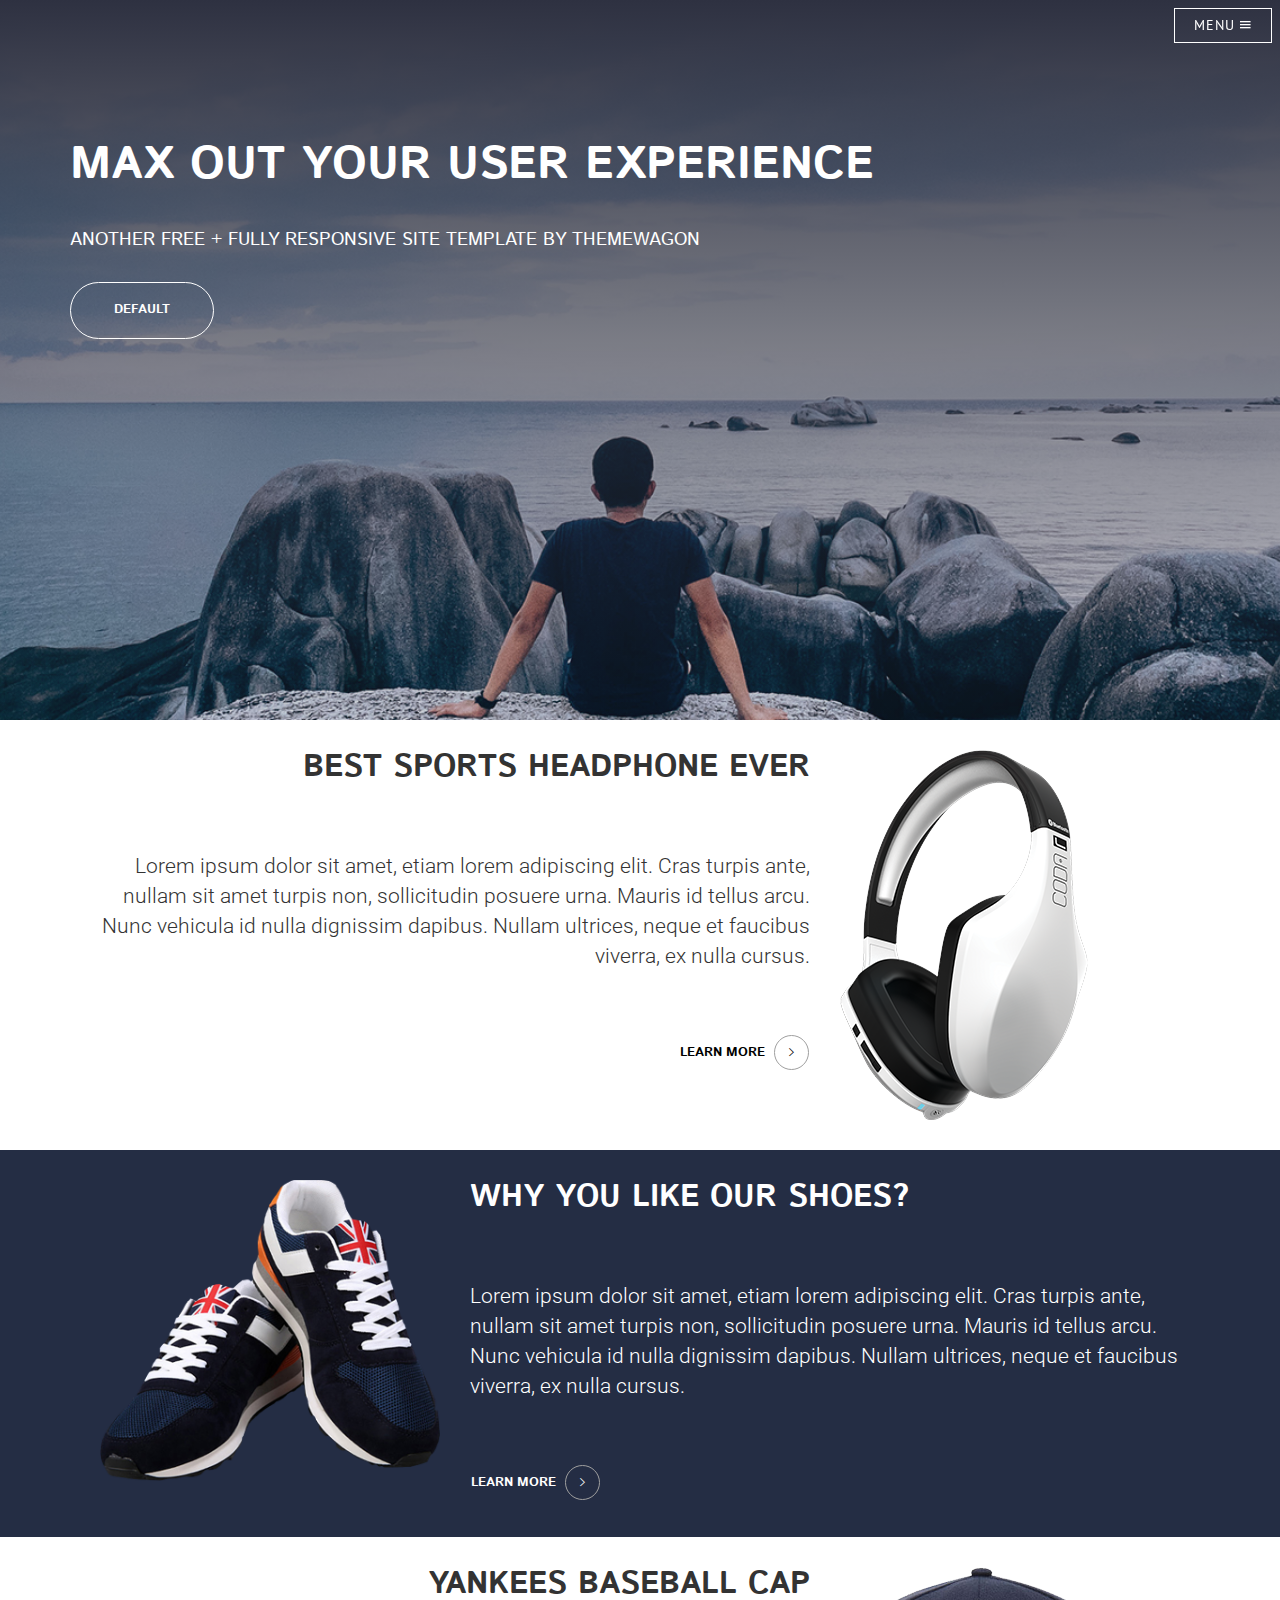
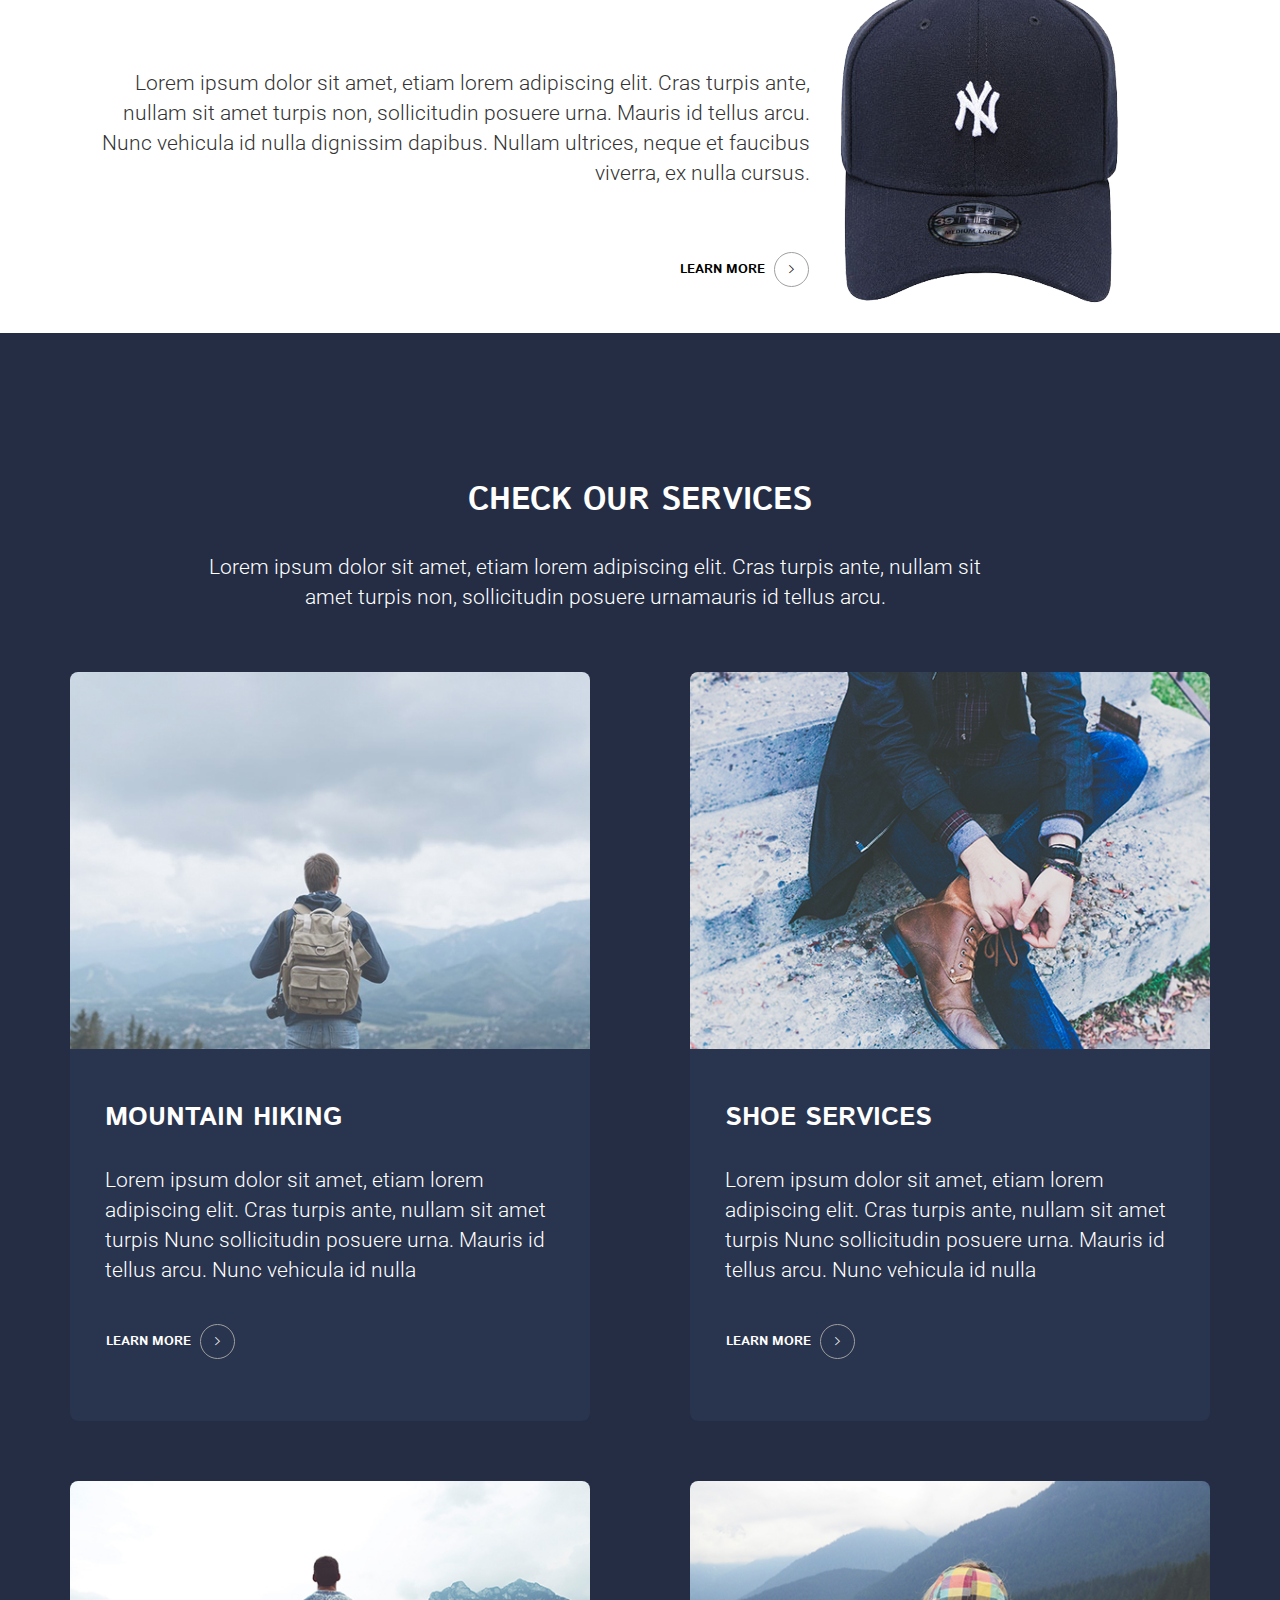
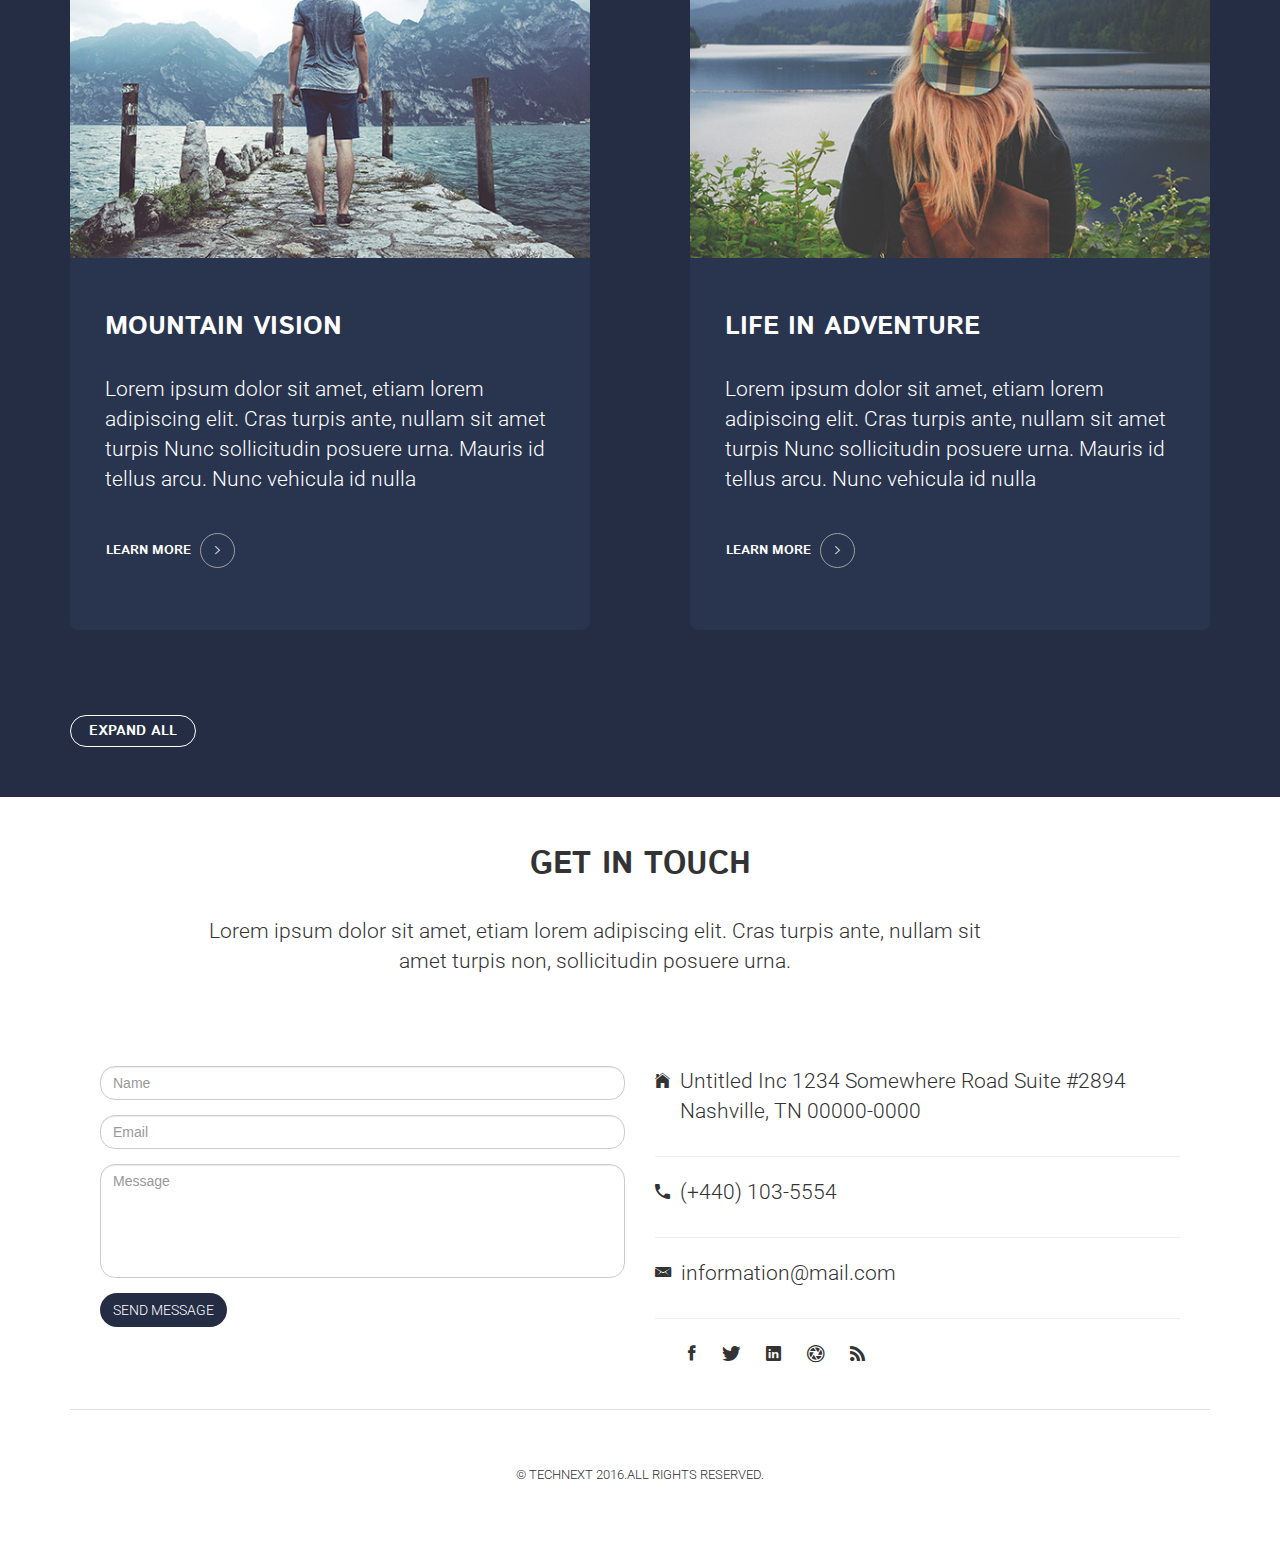
==== commit b9011fe7: "element page is complete and working on index responsiveness" ====
--- a/index.html
+++ b/index.html
@@ -29,10 +29,10 @@
                 <h2>Menu</h2>
                 <ul class="links">
                     <li><a href="index.html">Home</a></li>
-                    <li><a href="#">Generic</a></li>
+                    <!-- <li><a href="#">Generic</a></li> -->
                     <li><a href="elements.html">Elements</a></li>
-                    <li><a href="#">Log In</a></li>
-                    <li><a href="#">Sign Up</a></li>
+                    <!-- <li><a href="#">Log In</a></li>
+                    <li><a href="#">Sign Up</a></li> -->
                 </ul>
                 <a href="#" class="close">Close</a>
             </div>
@@ -84,8 +84,8 @@
         </div>
     </section>
     <section id="two">
-        <div class="two-features">
-            <div class="container">
+        <div class="container">
+            <div class="two-features">
                 <div class="row">
                     <div class="col-md-4">
                     <img src="assets/images/04_shoe.png" class="img-responsive">
@@ -106,8 +106,8 @@
         </div>
     </section>
     <section id="three">
-        <div class="three-features">
-            <div class="container">
+        <div class="container">
+            <div class="three-features">
                 <div class="row">
                     <div class="col-md-8">
                         <div class="section-highlight">
@@ -130,9 +130,8 @@
         </div>
     </section>
     <section id="four">
-        <div class="four-full">
-            <div class="four-top">
-                <div class="container">
+            <div class="container">
+                <div class="four-top">
                     <div class="section-heading">
                         <div class="title">
                             <div class="row">
@@ -143,8 +142,8 @@
                         </div>
 
                         <div class="subtitle">
-                            <div class="row">
-                                <div class="col-md-12">
+                            <div class="row">                                       
+                                <div class="col-md-9 col-md-offset-1">
                                     <p>
                                         Lorem ipsum dolor sit amet, etiam lorem adipiscing elit. Cras turpis ante, nullam sit amet turpis non, sollicitudin posuere urnamauris id tellus arcu.
                                     </p>
@@ -159,7 +158,9 @@
                 <div class="row">
                     <div class="col-md-6">
                         <div class="four-features four-features-left-bottom">
-                            <img src="assets/images/07.jpg" class="img-responsive">
+                            <div class="features-img">
+                                <img src="assets/images/07.jpg" class="img-responsive">
+                            </div>
                             <div class="features-content">
                                 <h3>MOUNTAIN HIKING</h3>
                                 <p>
@@ -218,7 +219,6 @@
                     </div>
                 </div>
             </div>
-        </div>
     </section>
 
     <section id="footer">
@@ -234,7 +234,7 @@
                     </div>
                     <div class="subtitle">
                         <div class="row">
-                            <div class="col-md-12">
+                            <div class="col-md-9 col-md-offset-1">
                                 <p>
                                 Lorem ipsum dolor sit amet, etiam lorem adipiscing elit. Cras turpis ante, nullam sit amet turpis non, sollicitudin posuere urna.
                                 </p>
@@ -263,15 +263,15 @@
                         <div class="footer-list">
                             <ul class="list-unstyled">
                                 <li class="list-table">
-                                    <i class="ion-ios-home"></i><span>Untitled Inc 1234 Somewhere Road Suite #2894 Nashville, TN 00000-0000</span>
+                                    <i class="ion-ios-home"></i><p>Untitled Inc 1234 Somewhere Road Suite #2894 Nashville, TN 00000-0000</p>
                                 </li>
                                 <hr>
                                 <li class="list-table">
-                                    <i class="ion-android-call"></i><span>(+440) 103-5554</span>
+                                    <i class="ion-android-call"></i><p>(+440) 103-5554</p>
                                 </li>
                                 <hr>
                                 <li class="list-table">
-                                    <i class="ion-email"></i><span>information@mail.com</span>
+                                    <i class="ion-email"></i><p>information@mail.com</p>
                                 </li>
                                 <hr>
                             </ul>
--- a/assets/css/main.css
+++ b/assets/css/main.css
@@ -69,6 +69,8 @@
 #four {
 	background-color: #242d44;
 	color: #ffffff;
+	padding-top: 100px;
+	padding-bottom: 50px;
 }
 
 .four-features{
@@ -103,13 +105,18 @@
 		display: block;
 		margin: 0px auto;
 	}
-
+	.four-features .features-content h3 {
+		text-align: center;
+	}
+}
+
+@media (max-width: 991px) {
 	.four-features.four-features-left-bottom {
     	margin: 60px 0;
 	}
 
 	.four-features.four-features-right-bottom {
-	    margin: 60px 0;
+	    margin: 0 0;
 	}
 
 	.four-features.four-features-left-top {
@@ -117,7 +124,7 @@
 	}
 
 	.four-features.four-features-right-top {
-	    margin: 60px 0;
+	    margin: 0 0;
 	}
 }
 
@@ -318,7 +325,6 @@
 
 .four-features .features-content p {
 	margin-bottom: 32px;
-	font-size: 20px;
 }
 
 .footer-bottom p {
@@ -690,7 +696,7 @@
 
 .elements-one-design {
 	color: #ffffff;
-	margin-top: 275px;
+	margin-top: 130px;
 }
 
 .elements-one-design h1 {
@@ -788,9 +794,6 @@
 	background-color: #363d51;
 	border: none;
     border-radius: 20px;
-    padding: 65px;
-    font-size: 18px;
-    line-height: 25px;
 }
 
 .preformatted h1 {
@@ -890,14 +893,26 @@
 .btn-fit {
 	background-color: #ffffff;
 	color: #242d44;
-	padding: 12px 170px;
-}
+	padding: 12px 140px;
+}
+
+@media only screen and (max-width: 417px) {
+	.btn-fit {
+		padding: 12px 90px;
+	}
+}
+
 .btn-fit-small {
 	background-color: #ffffff;
 	color: #242d44;
 	padding: 8px 153px;
 }
 
+@media only screen and (max-width: 417px) {
+	.btn-fit-small {
+	    padding: 8px 79px;
+	}
+}
 .btn-disabled {
 	background-color: #c1c1c1;
 	color: #fff;
@@ -1047,10 +1062,6 @@
 	margin-left: 13px;
 }
 
-#four {
-	margin-top: 250px;
-}
-
 .button a {
 	font-family: 'Istok Web', sans-serif;
 	font-weight: 700;
@@ -1087,4 +1098,157 @@
 .btn-reset {
 	padding: 20px 35px;
 	border-radius: 50px;
+}
+
+.tiles {
+    margin: 30px 0px;
+}
+
+.tiles h4 {
+	margin-bottom: 25px;
+}
+
+@media screen and (max-width: 767px) {
+	.table-responsive {
+	    width: 100%;
+	    margin-bottom: 15px;
+	    overflow-y: hidden;
+	    -ms-overflow-style: -ms-autohiding-scrollbar;
+	    border: 1px solid #242d44;
+	}
+}
+
+@media screen and (max-width: 767px) {
+	.table-responsive>.table-bordered {
+	    border: 1px solid #3a4257;
+	}
+}
+
+@media screen and (max-width: 991px) {
+	p {
+		font-size: 17px;
+	}
+
+	.footer-list i {
+		font-size: 16px;
+	}
+
+	h1, h2, h3, h4, h5, h6 {
+		font-size: 25px;
+	}
+
+
+	.four-top {
+		padding: 0;
+	}
+
+	.footer-top {
+		padding: 0;
+		padding-top: 25px;
+	}
+
+	.four-features .features-content {
+	    padding: 35px 15px;
+	}
+
+	.footer-list {
+		margin-top: 40px;
+	}
+
+	.btn-send {
+	    padding: 15px 30px;
+	    border-radius: 50px;
+	}
+
+	.btn-reset {
+	    padding: 12px 20px;
+	    border-radius: 50px;
+	}
+
+}
+
+@media screen and (max-width: 248px) {
+	p {
+		font-size: 12px;
+	}
+
+	.footer-list i {
+		font-size: 12px;
+	}
+
+	h1, h2, h3, h4, h5, h6 {
+		font-size: 17px;
+	}
+
+	.btn-fit {
+		padding: 12px 35px;
+	}
+
+	.btn-fit-small {
+	    padding: 8px 35px;
+	}
+	.four-top {
+		padding: 0;
+	}
+	.four-features .features-content {
+    	padding: 3px 10px;
+	}
+}
+
+@media (min-width: 370px) and (max-width: 991px) {
+	.img-grid, .img-fit, .img-text {
+	    margin: 15px auto;
+	}
+	.tiles h4 {
+		text-align: center;
+	}
+}
+
+@media (min-width: 992px) and (max-width: 1020px) {
+	.container {
+		width: 940px;
+	}
+}
+
+@media only screen and (max-width: 767px) {
+	.text-center, .text-right {
+	    text-align: left;
+	}
+}
+
+@media screen and (max-width: 350px) {
+	#menu .inner {
+	    padding: 2.5em 1.5em 0.5em 1.5em;
+	    -moz-transform: translateY(0.5em);
+	    -webkit-transform: translateY(0.5em);
+	    -ms-transform: translateY(0.5em);
+	    transform: translateY(0.5em);
+	    -moz-transition: opacity 0.35s ease, -moz-transform 0.35s ease;
+	    -webkit-transition: opacity 0.35s ease, -webkit-transform 0.35s ease;
+	    -ms-transition: opacity 0.35s ease, -ms-transform 0.35s ease;
+	    transition: opacity 0.35s ease, transform 0.35s ease;
+	    -webkit-overflow-scrolling: touch;
+	    background: #4c5c96;
+	    border-radius: 5px;
+	    display: block;
+	    max-width: 100%;
+	    opacity: 0;
+	    position: relative;
+		width: 18em;
+		height: 300px;
+	}
+}
+
+@media (max-width: 500px) {
+	#banner h2 {
+	    font-size: 35px;
+	    margin-bottom: 37px;
+	}
+	#banner p {
+	    font-size: 15px;
+	    margin-bottom: 29px;
+	}
+	.btn-banner {
+	    padding: 12px 35px;
+	}
 }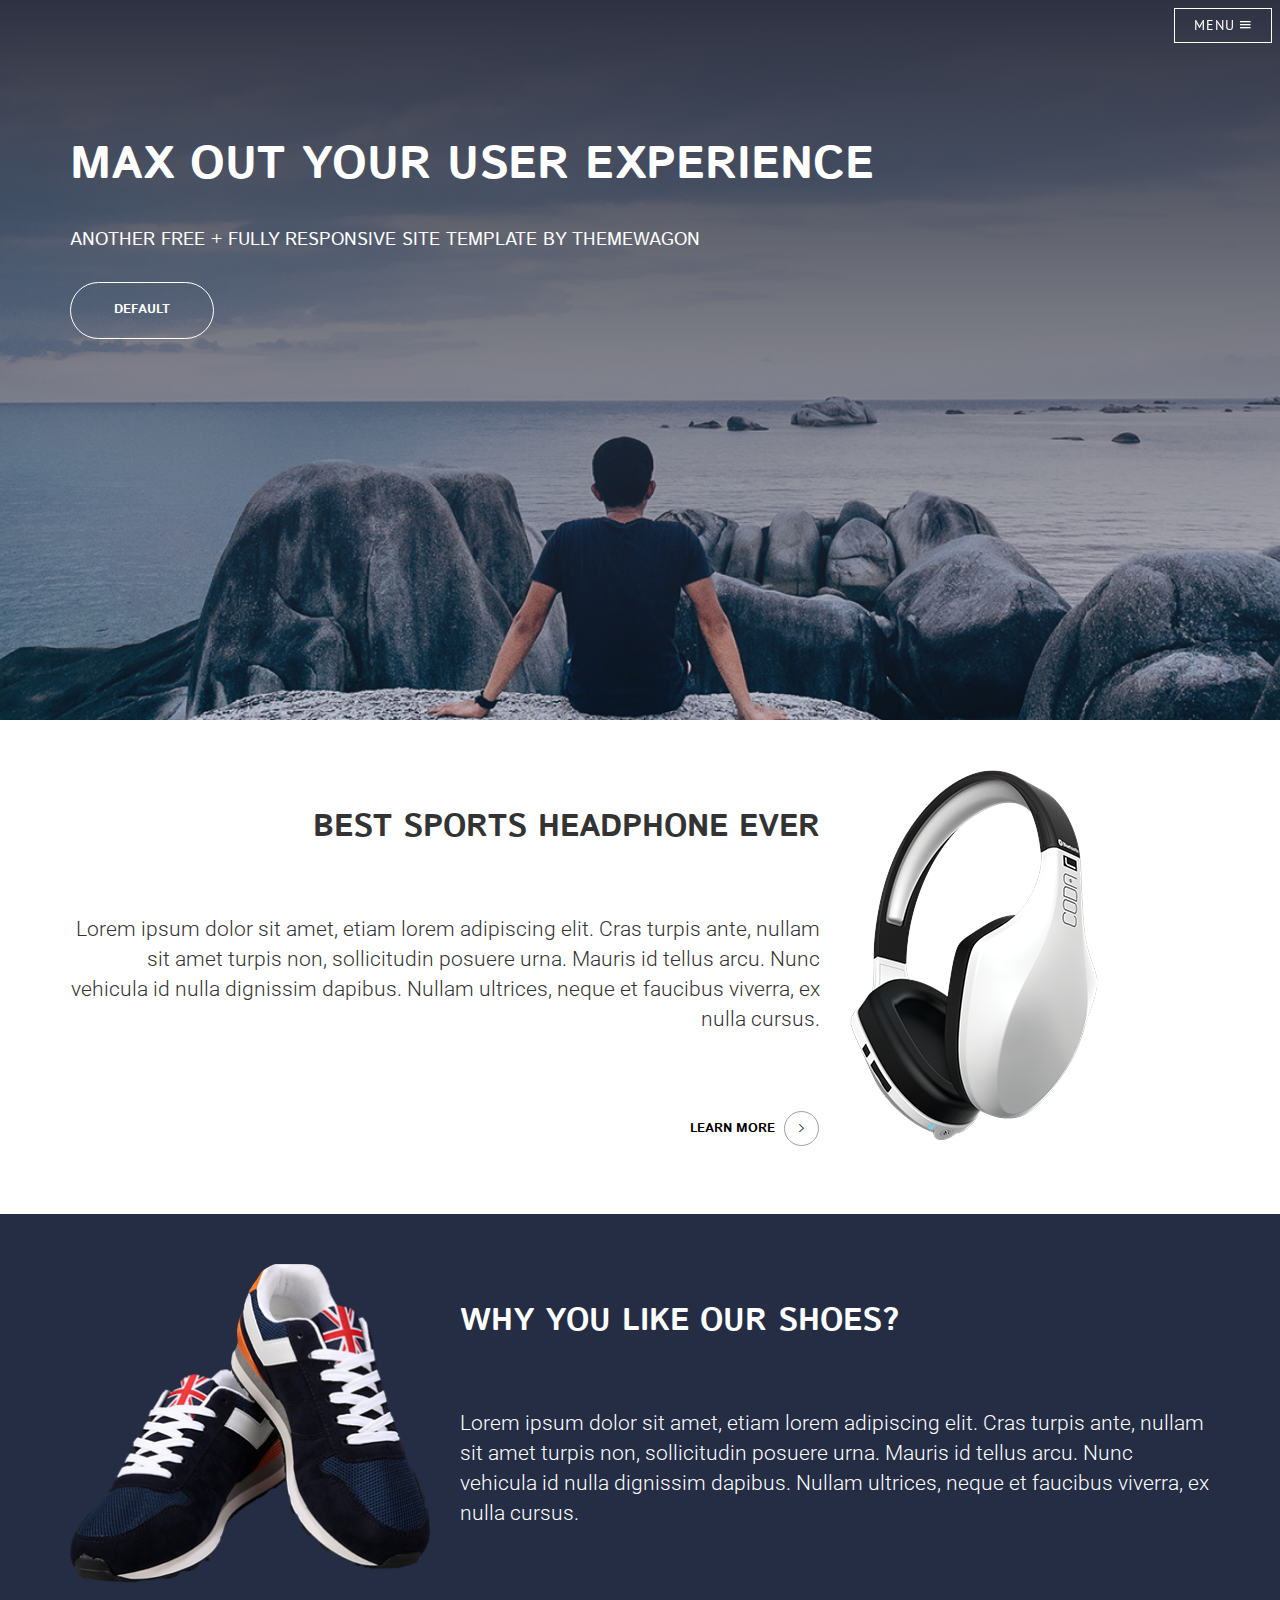
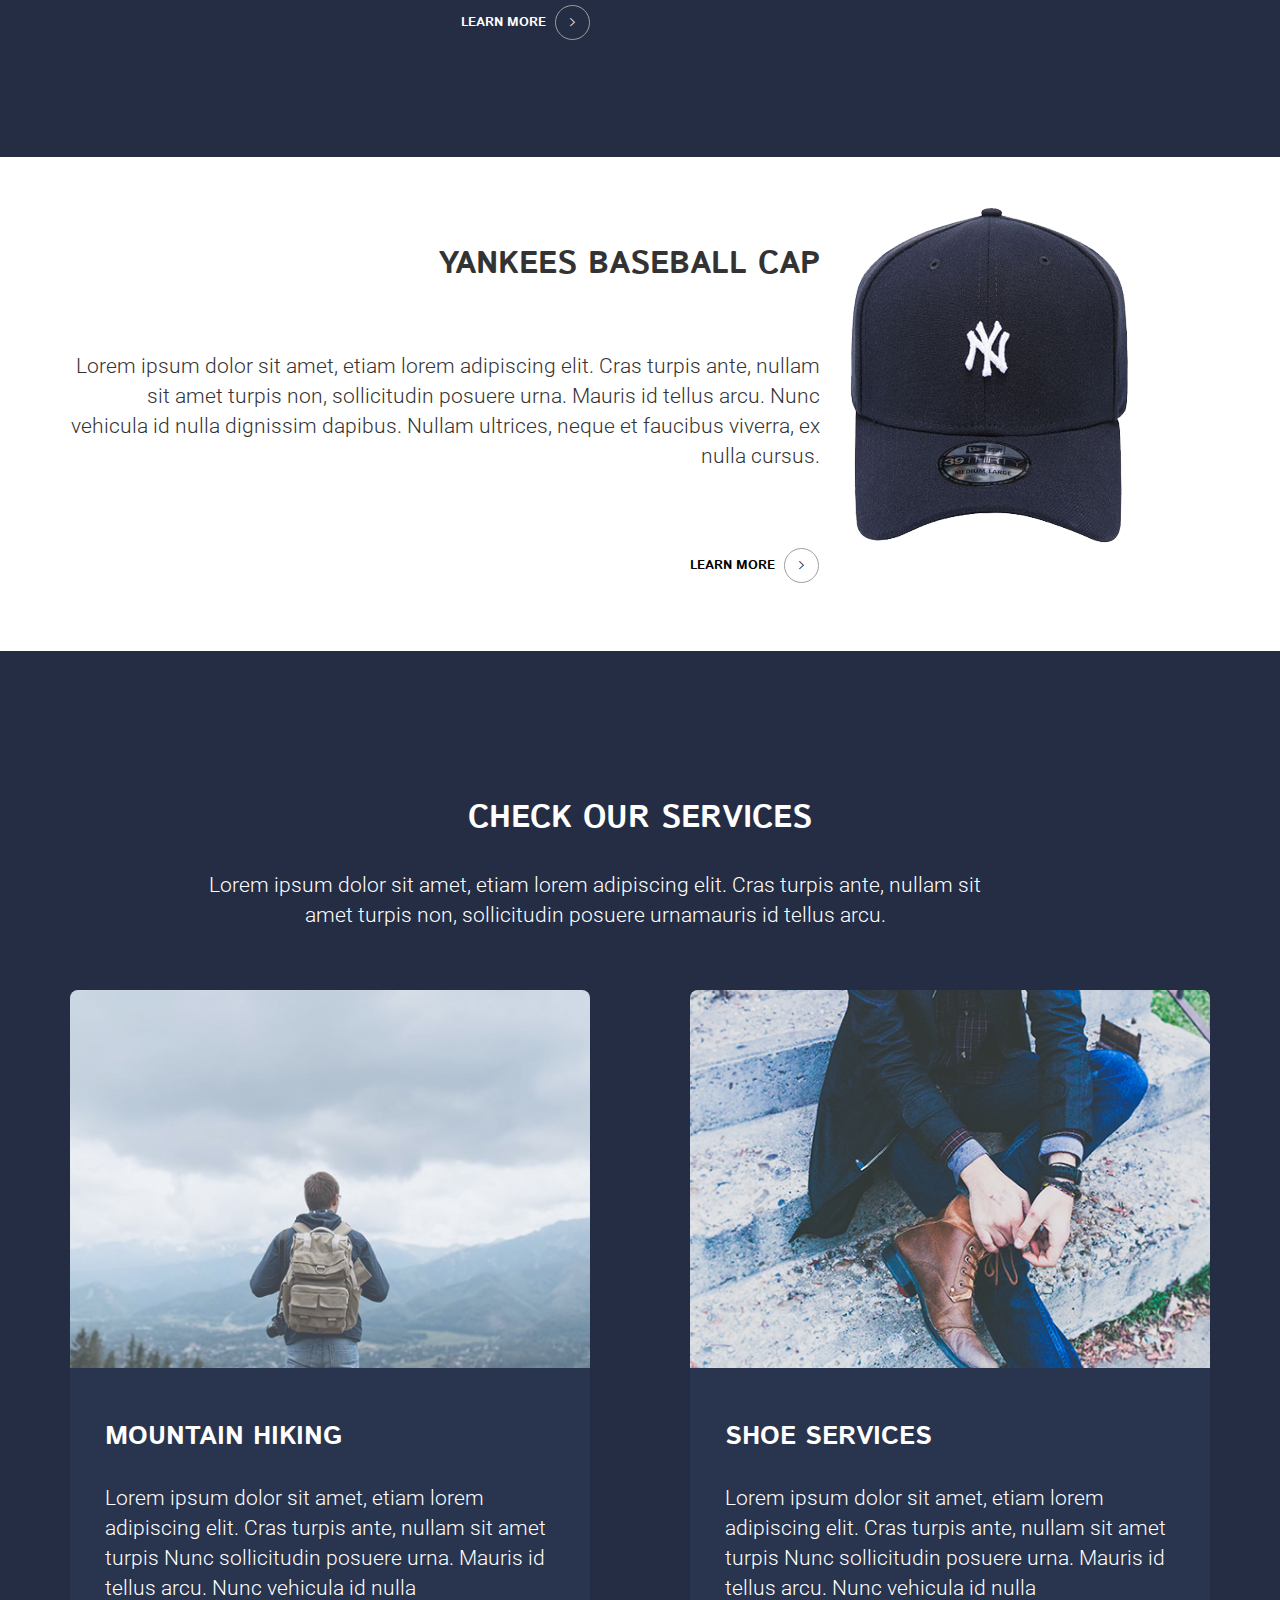
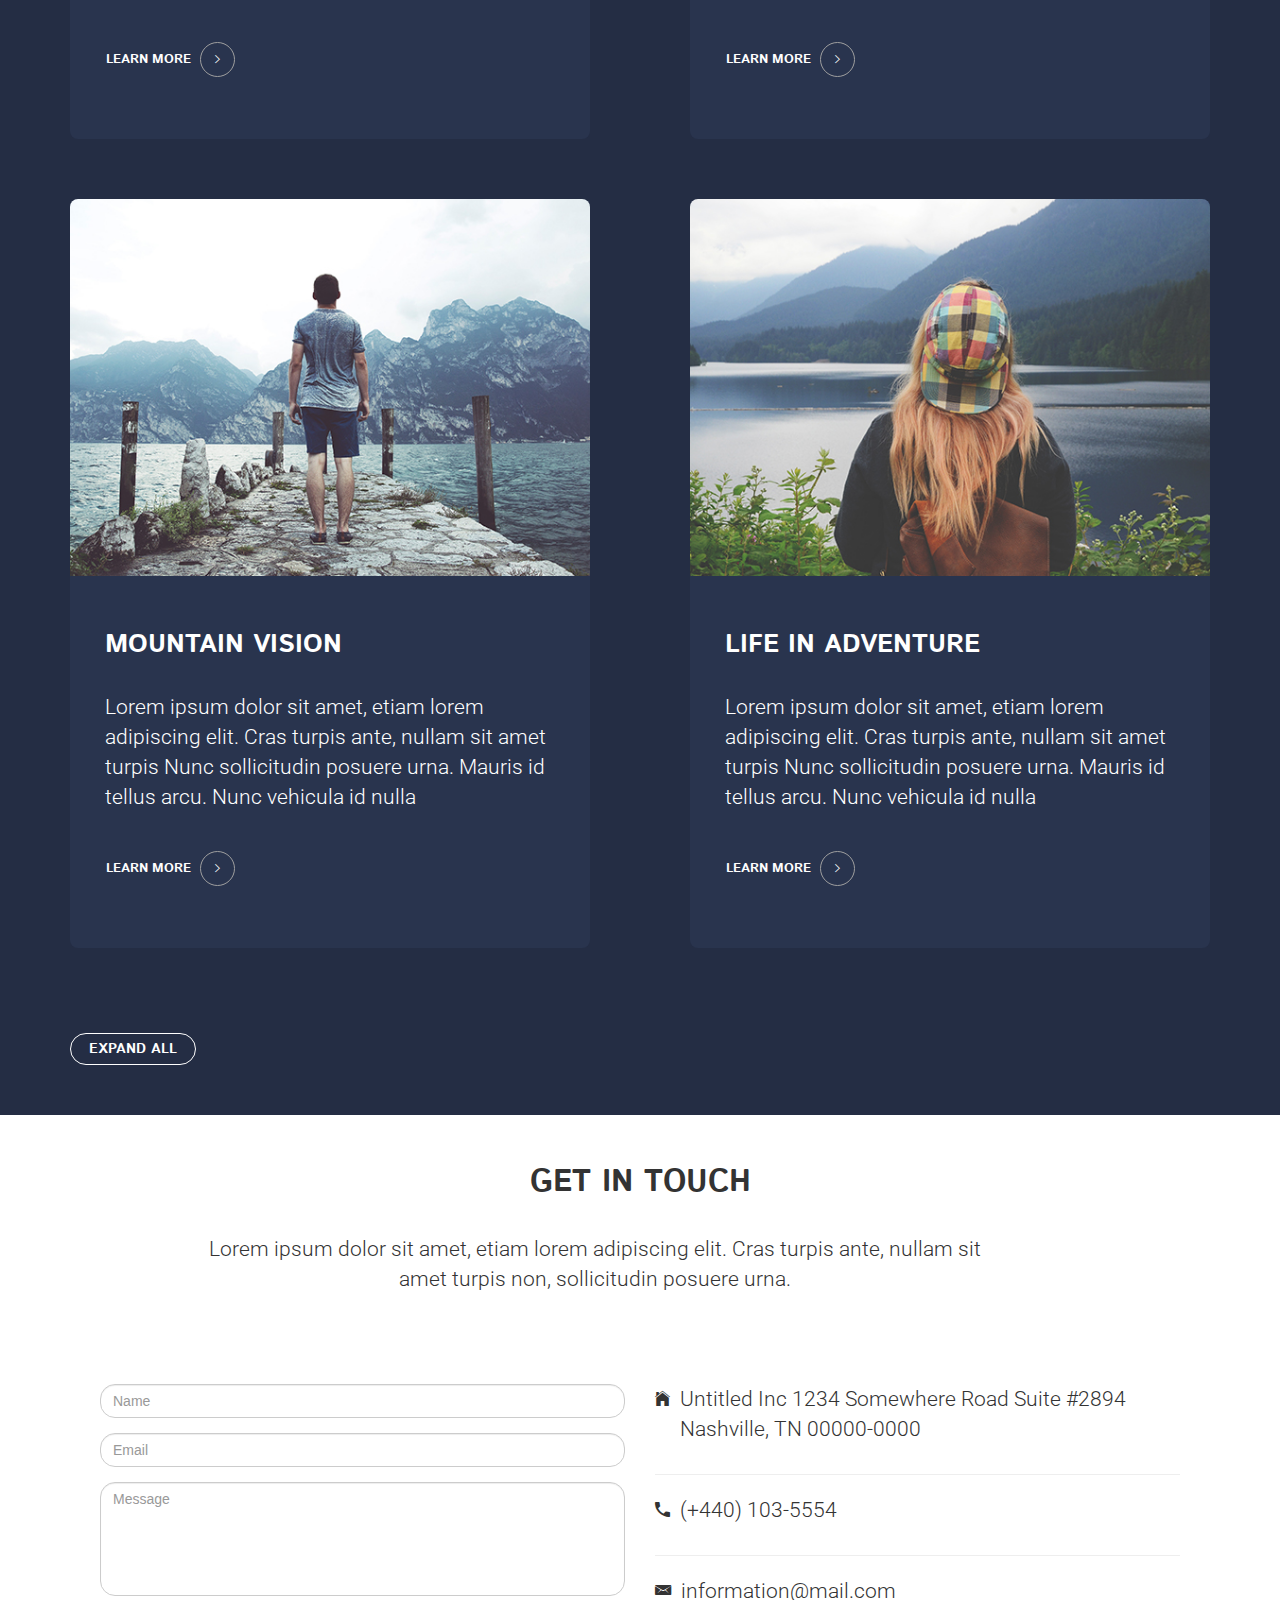
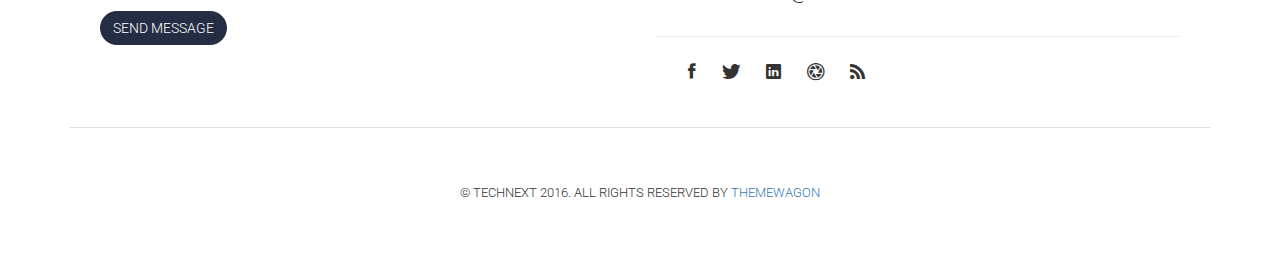
==== commit 49f2fcd1: "changed some of the codes instructed by nebir bhai" ====
--- a/index.html
+++ b/index.html
@@ -4,7 +4,7 @@
         <meta charset="utf-8">
         <meta http-equiv="X-UA-Compatible" content="IE=edge">
         <meta name="viewport" content="width=device-width, initial-scale=1">
-        <title>Bootstrap 101 Template</title>
+        <title>Solid State</title>
         <link href="assets/css/bootstrap.min.css" rel="stylesheet">
         <link rel="stylesheet" href="assets/css/ionicons.min.css">
         <link href="https://fonts.googleapis.com/css?family=Istok+Web:400,400i,700,700i" rel="stylesheet">
@@ -73,8 +73,8 @@
                             <p>
                                 Lorem ipsum dolor sit amet, etiam lorem adipiscing elit. Cras turpis ante, nullam sit amet turpis non, sollicitudin posuere urna. Mauris id tellus arcu. Nunc vehicula id nulla dignissim dapibus. Nullam ultrices, neque et faucibus viverra, ex nulla cursus.
                             </p>
-                        </div>
-                        <a href="#" class="btn btn-learn-more">LEARN MORE <i class="ion-ios-arrow-right"></i></a>
+                            <a href="#" class="btn btn-learn-more">LEARN MORE <i class="ion-ios-arrow-right"></i></a>
+                        </div>
                     </div>
                     <div class="col-md-4">
                         <img src="assets/images/03_headephone.png" class="img-responsive">
@@ -83,6 +83,7 @@
             </div>
         </div>
     </section>
+
     <section id="two">
         <div class="container">
             <div class="two-features">
@@ -98,29 +99,28 @@
                             <p>
                                 Lorem ipsum dolor sit amet, etiam lorem adipiscing elit. Cras turpis ante, nullam sit amet turpis non, sollicitudin posuere urna. Mauris id tellus arcu. Nunc vehicula id nulla dignissim dapibus. Nullam ultrices, neque et faucibus viverra, ex nulla cursus.
                             </p>
-                        </div>
-                        <a href="#" class="btn btn-learn-more">LEARN MORE <i class="ion-ios-arrow-right"></i></a>
-                    </div>
-                </div>
-            </div>
-        </div>
-    </section>
+                            <a href="#" class="btn btn-learn-more">LEARN MORE <i class="ion-ios-arrow-right"></i></a>
+                        </div>
+                    </div>
+                </div>
+            </div>
+        </div>
+    </section>
+
     <section id="three">
         <div class="container">
             <div class="three-features">
                 <div class="row">
                     <div class="col-md-8">
                         <div class="section-highlight">
-                            <h2>
-                                YANKEES BASEBALL CAP
-                            </h2>
+                            <h2>YANKEES BASEBALL CAP</h2>
                         </div>
                         <div class="section-details">
                             <p>
                                 Lorem ipsum dolor sit amet, etiam lorem adipiscing elit. Cras turpis ante, nullam sit amet turpis non, sollicitudin posuere urna. Mauris id tellus arcu. Nunc vehicula id nulla dignissim dapibus. Nullam ultrices, neque et faucibus viverra, ex nulla cursus.
                             </p>
-                        </div>
-                        <a href="#" class="btn btn-learn-more">LEARN MORE <i class="ion-ios-arrow-right"></i></a>
+                            <a href="#" class="btn btn-learn-more">LEARN MORE <i class="ion-ios-arrow-right"></i></a>
+                        </div>
                     </div>
                     <div class="col-md-4">
                         <img src="assets/images/05_cap.png" class="img-responsive">
@@ -129,6 +129,7 @@
             </div>
         </div>
     </section>
+
     <section id="four">
             <div class="container">
                 <div class="four-top">
@@ -301,7 +302,7 @@
             <div class="footer-bottom">
                 <div class="row">
                     <div class="col-md-12">
-                        <p>&copy; TECHNEXT 2016.ALL RIGHTS RESERVED.</p>
+                        <p>&copy; TECHNEXT 2016. ALL RIGHTS RESERVED BY <a href="http://www.themewagon.com" target="_blank">THEMEWAGON</a></p>
                     </div>
                 </div>
             </div>
--- a/assets/css/main.css
+++ b/assets/css/main.css
@@ -56,10 +56,13 @@
     padding: 18px 43px;
 }
 
-#one h2, #one p, #one a {
+#one h2, #one p {
 	text-align: right;
+}
+
+ #one a, #three a {
 	float: right;
-}
+ }
 
 #two {
 	background-color: #242d44;
@@ -170,12 +173,11 @@
     background-color: transparent;
 }
 
-.one-features, .two-features, .three-features{
-	padding: 30px;
-}
-
-#three h2, #three p, #three a{
-	float: right;
+.one-features, .two-features, .three-features {
+	padding: 50px 0;
+}
+
+#three h2, #three p {
 	text-align: right;
 }
 
@@ -307,16 +309,22 @@
 	font-size: 26px;
 }
 
+
 .section-heading .title h2 {
 	margin-bottom: 35px;
 }
 
-.section-highlight h2 {
-	margin-bottom: 67px;
+.section-highlight {
+	padding-top: 40px;
+}
+
+.section-details {
+	padding-top: 70px;
+	padding-bottom: 60px;
 }
 
 .section-details p {
-	margin-bottom: 57px;
+	padding-bottom: 60px;
 }
 
 .four-features .features-content h3 {
@@ -659,6 +667,12 @@
     background-color: #242d44;
 }
 
+.elements-h1 {
+	font-family: 'Istok Web', sans-serif;
+	font-weight: 700;
+	font-size: 36px;
+}
+
 .elements-header {
 	background-image: url(../images/02_element_header.jpg);
 	height: 475px;
@@ -767,6 +781,7 @@
 	font-weight: 700;
 	font-size: 15px;
 	line-height: 38px;
+	list-style-type: square;
 }
 
 .elements-list ol li {
@@ -774,10 +789,6 @@
 	font-weight: 700;
 	font-size: 15px;
 	line-height: 38px;
-}
-
-.elements-list ul{
-	padding: 0;
 }
 
 .elements-list li i{
@@ -978,6 +989,10 @@
 
 .elements-icons a {
 	color: #ffffff;
+}
+
+.elements-icons a:hover {
+    color: lightsteelblue;
 }
 
 .contact-form {
@@ -1241,7 +1256,7 @@
 
 @media (max-width: 500px) {
 	#banner h2 {
-	    font-size: 35px;
+	    font-size: 32px;
 	    margin-bottom: 37px;
 	}
 	#banner p {
@@ -1251,4 +1266,68 @@
 	.btn-banner {
 	    padding: 12px 35px;
 	}
+
+	#banner {
+		padding: 6em 0 4.75em 0;
+	}
+}
+
+@media (max-width: 991px) {
+	#one h2, #three h2, #one p, #three p, #two h2, #two p {
+		text-align: center;
+	}
+	#one a, #two a, #three a {
+		float: none;
+		display: block;
+		margin: 0 auto;
+	}
+
+	#two .btn-learn-more {
+		padding-left: 15px;
+	}
+
+	.carousel-inner>.item>a>img, .carousel-inner>.item>img, .img-responsive, .thumbnail a>img, .thumbnail>img {
+	    display: block;
+	    max-width: 100%;
+	    height: auto;
+	    margin: 15px auto;
+	}
+
+	.section-highlight {
+		padding-top: 20px;
+	}
+
+	.section-details {
+	    padding-top: 35px;
+	    padding-bottom: 30px;
+	}
+
+	.section-details p {
+	    padding-bottom: 30px;
+	}
+
+	.elements-icons {
+		padding-top: 65px;
+	}
+
+}
+
+.icon-facebook:hover {
+	color: #44619D
+}
+
+.icon-twitter:hover {
+	color: #33CCFF
+}
+
+.icon-linkedin:hover {
+	color: #1B86BD
+}
+
+.icon-aperture:hover {
+	color: #09F
+}
+
+.icon-rss:hover {
+	color: #DF632D
 }